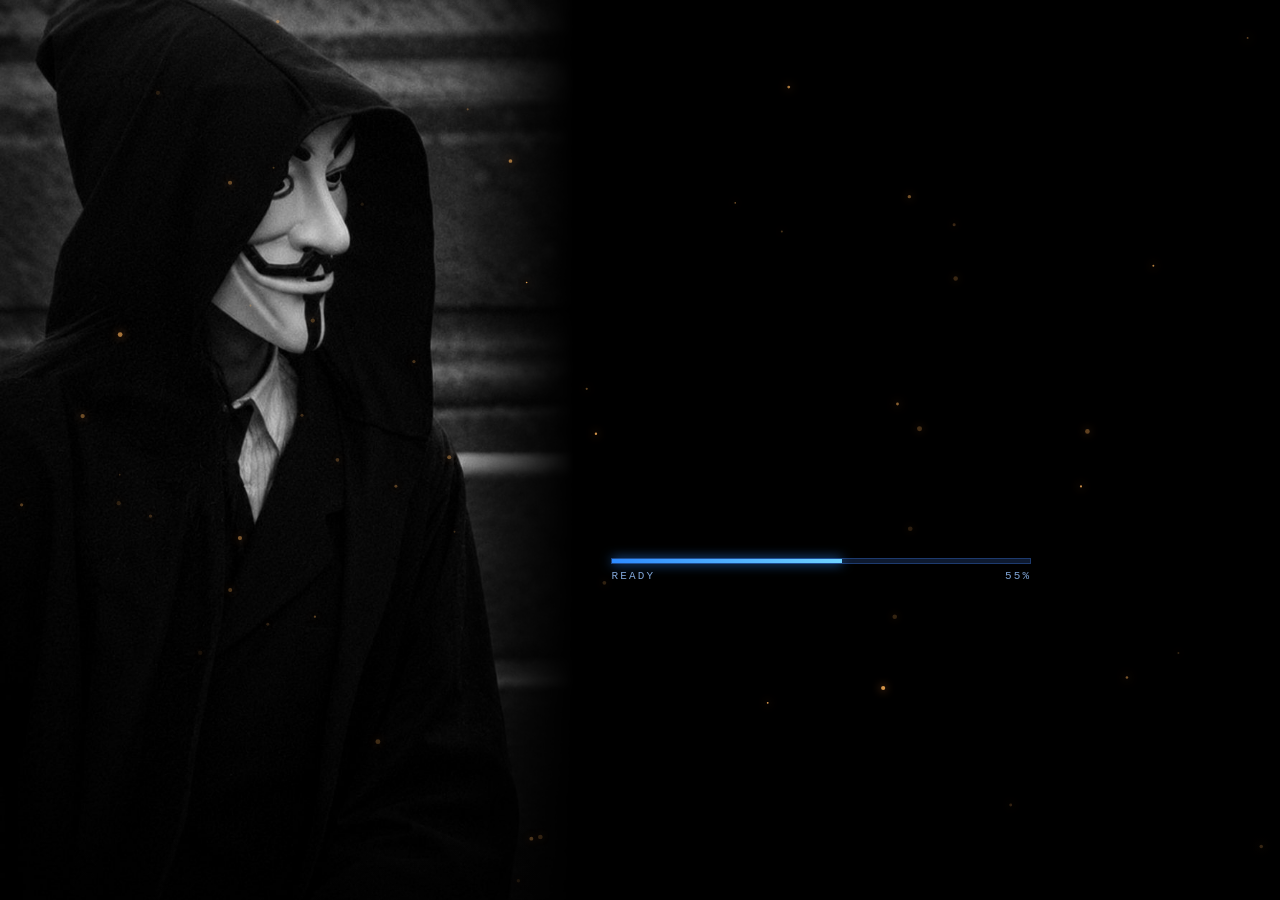
==== index.html @ 28c0baef "S" ====
<!DOCTYPE html>
<html lang="en"><head><meta charset="utf-8"><meta name="viewport" content="width=device-width,initial-scale=1,viewport-fit=cover,interactive-widget=resizes-content"><meta name="theme-color" content="#070b14"><title>GHOST CTS-4: Code to Survive</title><meta name="description" content="GHOST CTS-4: Code to Survive - a top-down browser shooter that teaches Python.">
<link rel="manifest" href="manifest.json"><link rel="icon" href="assets/icon.svg"><link rel="stylesheet" href="css/style.css"></head>
<body>
<div id="hud">
 <span>HP <span class="bar"><i id="hp"></i></span></span>
 <span>AMMO <b id="ammo"></b></span><span>BOMBS <b id="bombs"></b></span>
 <span>LVL <b id="lvl"></b></span><span>WAVE <b id="wave"></b></span>
 <span>ENEMIES <b id="left"></b></span><span>SCORE <b id="score"></b></span><span>KILLS <b id="kills"></b></span>
 <span>WEAPON <b>PISTOL</b></span><button id="pbtn" style="padding:3px 10px">PAUSE</button>
</div>
<div id="wrap">
 <canvas id="c" width="900" height="600"></canvas><div id="msg"></div>
  <div class="ov" id="menu"><div class="lockup sm" id="menuTitle"></div>
  <div class="t">Survive the facility. Out of ammo? Write real Python to rearm.</div>
  <input id="pname" maxlength="12" placeholder="ENTER CODENAME" autocomplete="off" spellcheck="false">
  <div class="mgrid"><button id="play">PLAY</button><button id="practb">PRACTICE MODE</button><button id="aiqb">AI CHALLENGE</button><button id="sndb">SETTINGS: SOUND ON</button><button id="musb">MUSIC: ON</button><button id="reset">RESET PROGRESS</button><button id="exitb">EXIT GAME</button><button id="howb">HOW TO PLAY</button></div>
  <div class="asst"><button id="asstb" class="asstbtn" aria-label="Ask me anything! AI Game Assistant"><svg id="solSvg" class="solsvg" viewBox="0 0 120 140" aria-hidden="true" focusable="false">
<defs><filter id="eg" x="-60%" y="-60%" width="220%" height="220%"><feGaussianBlur stdDeviation="1.6" result="b"/><feMerge><feMergeNode in="b"/><feMergeNode in="SourceGraphic"/></feMerge></filter><linearGradient id="bs" x1="0" y1="0" x2="0" y2="1"><stop offset="0" stop-color="#000" stop-opacity=".7"/><stop offset="1" stop-color="#000" stop-opacity="0"/></linearGradient></defs>
<g class="sol"><path d="M16 140c0-30 14-46 44-46s44 16 44 46z" fill="#0c0c10"/><path d="M60 98l-16 8 6 34h20l6-34z" fill="#101016"/><path d="M48 98l12 24 12-24z" fill="#ece6d6"/><path d="M57 102h6l3 26-6 7-6-7z" fill="#9a1020"/>
<path d="M44 98l-8 10 10 32M76 98l8 10-10 32" fill="none" stroke="#2b2b35" stroke-width="2"/><rect x="74" y="116" width="9" height="5" fill="#ece6d6" transform="rotate(-8 78 118)"/>
<path d="M26 110c-8 8-10 18-8 30" fill="none" stroke="#0c0c10" stroke-width="11" stroke-linecap="round"/><circle cx="19" cy="135" r="6" fill="#ece6d6"/>
<rect x="52" y="84" width="16" height="16" rx="4" fill="#0c0c10"/><ellipse cx="60" cy="62" rx="22" ry="26" fill="#ece6d6" stroke="#0c0c10" stroke-width="1.5"/><rect x="38" y="38" width="44" height="18" fill="url(#bs)"/>
<circle cx="46" cy="72" r="4" fill="#b8323c" opacity=".55"/><circle cx="74" cy="72" r="4" fill="#b8323c" opacity=".55"/>
<path d="M43 55l13 4M77 55l-13 4" fill="none" stroke="#0c0c10" stroke-width="2.6" stroke-linecap="round"/>
<g class="eyes"><path d="M44 61l12 4-4 6z" fill="#ff2a2a" filter="url(#eg)"/><path d="M76 61l-12 4 4 6z" fill="#ff2a2a" filter="url(#eg)"/></g>
<path d="M42 77q9-5 18 0q9-5 18 0" fill="none" stroke="#0c0c10" stroke-width="2.4" stroke-linecap="round"/><path d="M44 81q16 13 32 0" fill="none" stroke="#0c0c10" stroke-width="2.4" stroke-linecap="round"/><path d="M58 88h4l-2 8z" fill="#0c0c10"/>
<ellipse cx="60" cy="38" rx="38" ry="9" fill="#08080b" stroke="#2a2a32" stroke-width="1.5"/><path d="M41 38c0-20 7-32 19-32s19 12 19 32z" fill="#0f0f14"/><path d="M41.5 31h37v6h-37z" fill="#9a1020"/>
<g class="hand"><path d="M90 108c10-6 14-18 14-34" fill="none" stroke="#0c0c10" stroke-width="11" stroke-linecap="round"/><circle cx="104" cy="66" r="8.5" fill="#ece6d6"/><ellipse cx="98" cy="58" rx="2.6" ry="5" fill="#ece6d6"/><ellipse cx="104" cy="56" rx="2.6" ry="5.5" fill="#ece6d6"/><ellipse cx="110" cy="58" rx="2.6" ry="5" fill="#ece6d6"/><ellipse cx="113" cy="64" rx="2.4" ry="4.5" fill="#ece6d6"/></g></g></svg></button>
   <div class="asstt"><b>Ask me anything!</b><span>AI Game Assistant</span></div>
   <div class="assistant-contact-links"><a href="https://x.com/GHOST_CTS_3" target="_blank" rel="noopener noreferrer" aria-label="Visit us on X"><svg viewBox="0 0 24 24" aria-hidden="true"><path fill="currentColor" d="M18.9 2H22l-7.2 8.2L23 22h-6.6l-5.2-6.8L5.2 22H2l7.7-8.8L1.4 2h6.8l4.7 6.2L18.9 2zm-1.2 18h1.8L7.4 3.9H5.5L17.7 20z"/></svg></a>
    <a id="mailLink" href="https://mail.google.com/mail/?view=cm&amp;fs=1&amp;to=iamhailstones@gmail.com&amp;su=GHOST%20CTS-4" target="_blank" rel="noopener noreferrer" aria-label="Email us on Gmail"><svg viewBox="0 0 24 24" aria-hidden="true"><path fill="none" stroke="currentColor" stroke-width="1.8" stroke-linejoin="round" d="M3 5h18v14H3z"/><path fill="none" stroke="currentColor" stroke-width="1.8" stroke-linejoin="round" d="M3 6l9 7 9-7"/></svg></a></div></div>
  <div id="mailfb" hidden><span>Gmail did not open? Write to <b>iamhailstones@gmail.com</b></span><button id="mailCopy">COPY EMAIL</button><a id="mailApp" href="mailto:iamhailstones@gmail.com">EMAIL APP</a><button id="mailX" aria-label="Close">x</button></div>

  <button id="gunb">GUN MARKET</button>
  <div class="aud" id="audMenu"></div>
  <div class="t" id="saveinfo"></div></div>
 <div class="ov" id="market"><h2>GUN MARKET</h2><div class="t" id="gmCred"></div><div class="gmList" id="gmList"></div><div class="t" id="gmMsg" style="color:#ffd54f"></div><button id="gmClose">BACK</button></div>
 <div class="ov" id="pause"><h2>PAUSED</h2><button id="resume">RESUME</button><button id="tomenu">MAIN MENU</button><button id="pexit">EXIT GAME</button><div class="aud" id="audPause"></div></div>
 <div class="ov" id="end"><h2 id="et"></h2><div class="t" id="es"></div><button id="eb"></button></div>
 <div class="ov" id="chatp"><div class="chead"><span class="chsol" id="chSol"></span><b>AI Game Assistant</b><button id="chClose" aria-label="Close chat">CLOSE</button></div>
  <div id="chLog" role="log" aria-live="polite"></div><div id="chSug"></div>
  <div class="crow"><button id="chMic" aria-label="Speak your question">MIC</button><input id="chIn" maxlength="300" placeholder="Ask me anything about the game..." autocomplete="off" enterkeyhint="send" aria-label="Your question"><button id="chSend">SEND</button></div>
  <div class="crow cset"><button id="chVoice">VOICE: ON</button><button id="chStop">STOP SPEAKING</button><select id="chVsel" aria-label="Voice"></select><button id="chPrev">PREVIEW</button><button id="chRetry" style="display:none">RETRY</button></div><div id="chNote"></div></div>
 <div class="ov" id="aiq"><div class="chead"><b>AI CHALLENGE</b><button id="aiqClose" aria-label="Close AI Challenge">CLOSE</button></div>
  <div class="t" id="aiqMeta"></div><div id="aiqQ" role="status" aria-live="polite"></div><div class="t" id="aiqHint" style="display:none"></div>
  <div class="crow"><input id="aiqIn" maxlength="300" placeholder="Type your answer..." autocomplete="off" autocapitalize="none" spellcheck="false" enterkeyhint="send" aria-label="Your answer"><button id="aiqSend">CHECK</button></div>
  <div class="crow"><button id="aiqHintB">HINT</button><button id="aiqGive">SHOW ANSWER</button><button id="aiqNext">NEXT QUESTION</button></div>
  <div class="t" id="aiqFb" role="status" aria-live="polite"></div><div class="t" id="aiqStat"></div></div>
 <div class="ov" id="tut"><div class="tinner"><span class="tsol" id="tutSol"></span><h2 id="tutT">Welcome! Here's how to play</h2><div class="t" id="tutStep"></div><div class="t" id="tutBody"></div>
  <div class="row"><button id="tutBack">BACK</button><button id="tutNext">NEXT</button><button id="tutSkip">SKIP TUTORIAL</button></div></div></div>
 <div class="ov" id="cfm"><h2 id="cfmT"></h2><div class="t" id="cfmM"></div><div class="row"><button id="cfmYes"></button><button id="cfmNo">CANCEL</button></div></div>
 <div class="ov" id="exit"><h2>GAME EXITED</h2><div class="t">Your progress is saved. You can close this tab, or return to the main menu.</div><button id="exitBack">RETURN TO MAIN MENU</button></div>
 <div id="tip" role="status"><span id="tipT"></span><button id="tipX" aria-label="Dismiss tip">x</button></div>
 <div id="rl"><b>MAGAZINE EMPTY</b><pre>gun = ("Tuple", 0, "Standard Ammo")</pre><div class="t" id="rlTxt"></div><div class="row"><button id="rlR">RELOAD [R]</button><button id="rlP">PYTHON REARM [P]</button></div></div>
 <div class="ov" id="pyr"><h2 id="pyT"></h2><div class="t" id="pyRule"></div><pre id="pyState"></pre><div class="t" id="pyErr"></div>
  <textarea id="pyIn" spellcheck="false" placeholder="type Python here, one statement per line (example: ammo = list(ammo))" style="height:64px"></textarea>
  <div class="row"><button id="pyRun">RUN</button><span id="pyGuided"></span></div><div class="t" id="pyWhy" style="display:none"></div>
  <div class="row"><button id="pyHint">HINT</button><button id="pyWhyBtn">LEARN WHY</button><button id="pyGo">RESUME</button><button id="pyMenu">MAIN MENU</button></div></div>
 <div class="ov" id="chal"><h2 id="ct"></h2><div id="cinfo"><div class="t" id="cm"></div><div class="t" id="cl"></div><pre id="cc"></pre><div class="t" id="cb"></div><div class="t" id="cguide"></div></div>
  <textarea id="cin" spellcheck="false" autocapitalize="off" autocomplete="off" autocorrect="off" wrap="off" aria-label="Python code editor"></textarea><div class="t" id="cfb" style="color:#ffd54f"></div>
  <div><button id="csub">RUN CHECK</button> <button id="chint">HINT</button> <button id="cclose">BACK</button> <button id="cnext">NEXT QUEST</button> <button id="cmenu">MAIN MENU</button></div></div>
</div>
<div id="foot">WASD / arrows move | Mouse aim/shoot | R reload | B bomb | Q strike | C Python challenge | ESC pause</div>
<div id="boot" role="status" aria-live="polite">
 <div class="artbox"><img id="bootArt" src="assets/ghost-key-art.jpg" alt="" decoding="async"><i class="seye e1"></i><i class="seye e2"></i></div>
 <canvas id="bootFx"></canvas><div class="vig"></div>
 <div class="bootui"><div class="lockup" id="bootTitle"></div>
  <div id="bootLoad"><div class="trk"><i id="bootBar"></i></div><div class="lbl"><span id="bootStep">STARTING</span><span id="bootPct">0%</span></div></div>
  <button id="bootGo">DEPLOY</button>
  <div id="bootErr"><div id="bootErrMsg"></div><button id="bootRetry">RETRY</button></div></div></div>
<div id="orient"><b>GHOST CTS-4</b><div class="phone"></div><div id="orientMsg" role="alert">Turn your phone sideways. GHOST CTS-4 is played in landscape.</div><div id="orientHint">Nothing happens? Switch on Auto-rotate in your phone's quick settings.</div><button id="orientGo">PLAY IN LANDSCAPE</button></div>
<noscript>GHOST needs JavaScript enabled.</noscript>
<script src="js/utils.js"></script>
<script src="js/levels.js"></script>
<script src="js/config.js"></script>
<script src="js/storage.js"></script>
<script src="js/challenges.js"></script>
<script src="js/audio.js"></script>
<script src="js/voice.js"></script>
<script src="js/game.js"></script>
<script src="js/weapons.js"></script>
<script src="js/bombs.js"></script>
<script src="js/enemies.js"></script>
<script src="js/player.js"></script>
<script src="js/ui.js"></script>
<script src="js/market.js"></script>
<script src="js/pyrules.js"></script>
<script src="js/practice.js"></script>
<script src="js/assistant.js"></script>
<script src="js/render.js"></script>
<script src="js/touch.js"></script>
<script src="js/boot.js"></script>
<script src="js/orient.js"></script>
<script src="js/editor.js"></script>
<script src="js/nozoom.js"></script>
<script src="js/aichallenge.js"></script>
<script src="js/main.js"></script>
</body></html>
---- css/style.css ----
/* GHOST - styles */
:root{--blue:#2e8bff;--red:#ff3b4a;--green:#39ff7a}
*{box-sizing:border-box}
body{margin:0;background:#070b14;color:#cfe3ff;font-family:"Courier New",monospace;display:flex;flex-direction:column;align-items:center;justify-content:center;min-height:100vh}
#wrap{position:relative;width:min(96vw,900px)}
canvas{width:100%;display:block;background:#0a1020;border:2px solid #17305a;border-radius:6px;cursor:crosshair}
#hud{display:flex;flex-wrap:wrap;gap:4px 16px;font-size:13px;padding:6px 2px;color:#8fb6ff;align-items:center}#hud b{color:#fff}
.bar{display:inline-block;width:100px;height:10px;background:#1a2333;vertical-align:middle}.bar i{display:block;height:100%;background:var(--green);width:100%}
.ov{position:absolute;inset:0;display:none;flex-direction:column;align-items:center;justify-content:center;gap:10px;background:rgba(5,8,16,.93);text-align:center;padding:14px;overflow:auto}
.ov.on{display:flex}
h1{font-size:clamp(40px,10vw,76px);letter-spacing:12px;margin:0;color:#fff;text-shadow:0 0 18px var(--blue)}
h2{margin:0;color:#fff;letter-spacing:3px}
button{font:inherit;background:#0f2447;color:#cfe3ff;border:1px solid var(--blue);padding:9px 20px;cursor:pointer;letter-spacing:2px}
button:hover,button:focus-visible{background:var(--blue);color:#000;outline:none}
button:disabled{opacity:.4;cursor:default}
textarea{width:min(580px,92%);height:120px;background:#02060c;color:var(--green);border:1px solid var(--green);font:inherit;padding:8px}
pre{margin:0;color:#7dffb0;background:#02060c;padding:8px;text-align:left;max-width:580px;overflow:auto}
.t{color:#9fc1ff;max-width:580px;font-size:14px;line-height:1.5}
#msg{position:absolute;top:10px;left:0;right:0;text-align:center;color:#ffd54f;font-weight:bold;pointer-events:none;text-shadow:0 0 6px #000}
#foot{font-size:12px;color:#5f7fb3;padding-top:4px}
#wrap::after{content:"";position:absolute;inset:0;pointer-events:none;border-radius:6px;background:repeating-linear-gradient(0deg,rgba(255,255,255,.035) 0 1px,transparent 1px 3px)}
canvas{box-shadow:0 0 34px rgba(46,139,255,.4),inset 0 0 40px rgba(0,0,0,.6)}
h1{animation:glow 2.4s ease-in-out infinite alternate}
@keyframes glow{to{text-shadow:0 0 30px #ff3b4a,0 0 10px #39ff7a;transform:scale(1.04) rotate(-1deg)}}
@keyframes glitch{0%,90%,100%{transform:none}93%{transform:translate(-5px,2px) skew(-6deg)}96%{transform:translate(5px,-2px) skew(6deg)}}
#ld{width:min(360px,70%);height:8px;background:#102040;border:1px solid var(--blue)}
#ld i{display:block;height:100%;width:0;background:var(--green);animation:ld 2s forwards}
@keyframes ld{to{width:100%}}
.blink{animation:bl 1s infinite;color:#cfe3ff;letter-spacing:3px;font-size:14px}
@keyframes bl{50%{opacity:.2}}
#pname{font:inherit;font-size:16px;text-align:center;letter-spacing:3px;text-transform:uppercase;background:#02060c;color:#fff;border:1px solid var(--green);padding:9px 14px;width:min(260px,80%)}
#pname:focus{outline:none;box-shadow:0 0 12px var(--green)}

.ov{z-index:5}#msg{z-index:3}
#touch{position:absolute;inset:0;pointer-events:none;z-index:2;touch-action:none}
#touch .js{position:absolute;bottom:14px;width:120px;height:120px;border-radius:50%;background:rgba(46,139,255,.12);border:2px solid rgba(46,139,255,.5);pointer-events:auto;touch-action:none}
#jl{left:14px}#jr{right:14px}
#touch .js i{position:absolute;left:36px;top:36px;width:48px;height:48px;border-radius:50%;background:rgba(111,211,255,.5)}
#touch button{position:absolute;pointer-events:auto;touch-action:none;width:58px;height:58px;border-radius:50%;padding:0;font-size:12px}
#tr{right:150px;bottom:20px}#tb{right:150px;bottom:86px}#tq{right:20px;bottom:150px}#tc{left:20px;bottom:150px}
@media(max-width:700px){#hud{font-size:11px;gap:2px 10px}#foot{display:none}}

/* ---------- cinematic boot screen + title lockup ---------- */
#boot{position:fixed;inset:0;z-index:100;background:#000000;overflow:hidden;transition:opacity .9s ease}
#boot.out{opacity:0;pointer-events:none}
#boot .artbox{position:absolute;left:0;top:0;opacity:0;transition:opacity 1.8s ease}
#boot.s-art .artbox{opacity:1}
#boot .artbox img{width:100%;height:100%;display:block;position:relative;z-index:0;-webkit-mask-image:linear-gradient(90deg,#000 80%,transparent 100%);mask-image:linear-gradient(90deg,#000 80%,transparent 100%)}
#bootFx{position:absolute;inset:0;width:100%;height:100%;pointer-events:none;opacity:0;transition:opacity 2s;background:none;border:0;border-radius:0;box-shadow:none}   /* the general canvas style (dark panel + border) must not apply to the smoke layer */#boot.s-art #bootFx{opacity:1}
.vig{position:absolute;inset:0;pointer-events:none;background:radial-gradient(ellipse at 35% 45%,transparent 55%,rgba(0,0,0,.7) 100%)}
/* the two glowing RED eyes of the masked figure (positions are percentages of the art, which always keeps the same 800x1254 shape) */
.seye{position:absolute;width:3.4%;height:1.25%;border-radius:50%;opacity:0;mix-blend-mode:screen;z-index:2;transform:translate(-50%,-50%) rotate(var(--rot,0deg));
 background:radial-gradient(ellipse,#fff 0,#ff6a6a 30%,rgba(255,0,0,0) 75%);box-shadow:0 0 1.2vh .4vh rgba(255,30,30,.85);transition:opacity 1.6s}
.e1{left:49.4%;top:20.7%;--rot:-28deg}.e2{left:58.1%;top:19.8%;width:2.8%;height:1.1%;--rot:-12deg}
#boot.s-eyes .seye{opacity:1;animation:blink 5.7s infinite 1.6s}
@keyframes blink{0%,83%,87%,93%,100%{transform:translate(-50%,-50%) rotate(var(--rot,0deg)) scaleY(1);filter:brightness(1)}
 84.5%,94.5%{transform:translate(-50%,-50%) rotate(var(--rot,0deg)) scaleY(.06);filter:brightness(.15)}}
.bootui{position:absolute;left:max(46vh,28%);right:4%;top:0;bottom:0;display:flex;flex-direction:column;justify-content:center;align-items:center;gap:26px;text-align:center}
.lockup{display:flex;flex-direction:column;align-items:center;gap:12px}
.logo{font:italic 900 clamp(64px,13vw,150px)/1 Impact,"Arial Black","Haettenschweiler",sans-serif;letter-spacing:.02em;display:flex;align-items:center;
 background:linear-gradient(180deg,#ff3030 8%,#d10000 48%,#a80000 100%);-webkit-background-clip:text;background-clip:text;color:transparent;-webkit-text-stroke:1px rgba(0,0,0,.9);
 filter:drop-shadow(0 0 14px rgba(190,0,0,.6))}
.gmask{height:.84em;width:auto;margin:0 .03em;overflow:visible;filter:drop-shadow(0 0 6px rgba(210,0,0,.75))}
.gmask .oring{fill:#000;stroke:#d10000;stroke-width:7}
.gmask .eye{fill:#ff2a2a;filter:drop-shadow(0 0 3px #ff0000);transform-box:fill-box;transform-origin:center;animation:eyeblink 9.7s infinite 1.6s}
/* irregular, natural blinking: single blinks at different moments and one double blink per cycle; always ends open */
@keyframes eyeblink{0%,18%,20.4%,52%,54.4%,83%,85.4%,87%,89.4%,100%{transform:scaleY(1);opacity:1}19.2%,53.2%,84.2%,88.2%{transform:scaleY(.08);opacity:.3}}
.sub{display:flex;align-items:center;justify-content:center;gap:14px;font:600 clamp(14px,2.6vw,26px)/1 Rajdhani,"Segoe UI","Helvetica Neue",Arial,sans-serif;letter-spacing:.42em;color:#e8f1ff;margin-right:-.42em}
.cts{font-size:.62em;letter-spacing:.2em;padding:4px 8px;border:1px solid #2e8bff;color:#6fd3ff;background:rgba(46,139,255,.12)}
.tag{font:12px "Courier New",monospace;letter-spacing:.35em;color:#39ff7a}
.lockup.sm .logo{font-size:clamp(48px,11vw,84px)}.lockup.sm .sub{font-size:clamp(11px,2vw,16px)}
#bootTitle .logo,#bootTitle .sub,#bootTitle .tag{opacity:0}
#boot.s-ghost #bootTitle .logo{animation:revealGhost 1.7s forwards,glitch 7s 2.4s infinite}
#boot.s-cts #bootTitle .sub{animation:revealSub 1.6s forwards}#boot.s-cts #bootTitle .tag{animation:fadeIn 2s .8s forwards}
@keyframes revealGhost{0%{opacity:0;transform:translateX(-14px) skewX(-18deg);filter:blur(12px)}
 18%{opacity:.8;transform:translateX(10px);filter:blur(2px)}28%{opacity:.15}
 45%{opacity:1;transform:translateX(-5px);filter:none}60%{transform:translateX(3px)}
 100%{opacity:1;transform:none;filter:blur(0) drop-shadow(0 0 14px rgba(190,0,0,.6))}}
@keyframes glitch{0%,95%,100%{transform:none}96%{transform:translate(-4px,1px) skewX(-6deg)}98%{transform:translate(3px,-1px) skewX(5deg)}}
@keyframes revealSub{from{opacity:0;letter-spacing:.95em}to{opacity:1;letter-spacing:.42em}}
@keyframes fadeIn{to{opacity:1}}
#bootLoad{width:min(420px,80%)}
.trk{height:6px;background:#0e1a30;border:1px solid #1d3a6e}.trk i{display:block;height:100%;width:0;background:linear-gradient(90deg,#2e8bff,#6fd3ff);box-shadow:0 0 12px #2e8bff}
.lbl{display:flex;justify-content:space-between;font:11px "Courier New",monospace;letter-spacing:.2em;color:#7fa4d6;margin-top:6px}
#bootGo{display:none;font:900 18px Impact,"Arial Black",sans-serif;letter-spacing:.3em;padding:14px 46px;background:rgba(46,139,255,.08);border:2px solid #2e8bff;color:#fff;box-shadow:0 0 18px rgba(46,139,255,.5) inset,0 0 18px rgba(46,139,255,.4)}
#bootGo.on{display:block;animation:pulse 1.6s infinite}
@keyframes pulse{50%{box-shadow:0 0 28px rgba(46,139,255,.8) inset,0 0 30px rgba(46,139,255,.7)}}
#bootErr{display:none;color:#ff6b7a;font-size:14px}#bootErr.on{display:flex;flex-direction:column;gap:10px;align-items:center}
@media(max-aspect-ratio:1/1){
.vig{background:linear-gradient(0deg,#000 10%,transparent 48%),radial-gradient(ellipse at 50% 35%,transparent 55%,rgba(0,0,0,.6) 100%)}
 .bootui{left:0;right:0;top:auto;height:52vh;padding:0 5vw 5vh;justify-content:flex-end;gap:20px}}
@media(prefers-reduced-motion:reduce){#boot .artbox{transition:none}#bootTitle .logo,#bootTitle .sub,#bootTitle .tag{opacity:1;animation:none!important}
 .seye{opacity:1!important;animation:none!important}.gmask .eye{animation:none}#bootGo.on{animation:none}}

/* ---------- tactical (CoD-style) in-game look ---------- */
canvas#c{cursor:none;border-color:#2b3326;box-shadow:0 0 40px rgba(0,0,0,.7);filter:contrast(1.1) saturate(.8)}
#wrap::after{display:none}
#hud>span{display:none}#hud{justify-content:flex-end;padding:2px}
#msg{color:#e8ece0;font-family:Impact,"Arial Black",sans-serif;letter-spacing:.2em;font-size:18px;top:112px}

/* ---------- gun market + empty-magazine pop-up (new, uses the existing palette and fonts) ---------- */
#gunb{position:absolute;top:12px;right:12px;z-index:1;padding:6px 12px;font-size:12px}
.gmList{display:flex;flex-wrap:wrap;gap:10px;justify-content:center;max-width:860px}
.gmc{width:190px;background:#0a1224;border:1px solid #17305a;padding:8px;text-align:left;font-size:12px;color:#9fc1ff}
.gmc.sel{border-color:#39ff7a;box-shadow:0 0 10px rgba(57,255,122,.35)}
.gmc b{color:#fff;letter-spacing:3px;font-size:14px}.gmc canvas{display:block;margin:4px auto;background:#02060c;width:100%;height:auto}
.gmc .st{display:flex;justify-content:space-between;line-height:1.5}.gmc .row{display:flex;margin-top:6px}.gmc button{flex:1;padding:5px 4px;font-size:11px;letter-spacing:1px}
.gmc .note{margin-top:6px;color:#39ff7a;font-size:11px;letter-spacing:1px}
#rl{position:absolute;left:50%;bottom:96px;transform:translateX(-50%);display:none;z-index:4;background:rgba(5,8,16,.93);border:1px solid #2e8bff;padding:10px 14px;text-align:center;box-shadow:0 0 18px rgba(46,139,255,.35);animation:rlIn .25s}
#rl.on{display:block}#rl b{font:900 16px Impact,"Arial Black",sans-serif;letter-spacing:3px;color:#ff6b7a}
#rl pre{margin:6px auto;color:#7dffb0;background:#02060c;padding:6px 10px;font-size:12px;text-align:center}
#rl .row{display:flex;gap:8px;justify-content:center;margin-top:6px}#rl button{padding:6px 12px;font-size:12px}
@keyframes rlIn{from{opacity:0;transform:translate(-50%,12px)}}
#tw{right:86px;bottom:150px}#tg{left:86px;bottom:150px}
.gmc .py{color:#39ff7a;font-family:"Courier New",monospace;font-size:11px;margin-left:4px}
.gmc .rule{margin:6px 0 0;color:#9fc1ff;font-size:11px;line-height:1.4;min-height:60px}
#cl{color:#9fc1ff;border-left:2px solid #39ff7a;padding-left:10px}
#cfb{white-space:pre-wrap}

/* ---------- Python rule console + extra navigation buttons (same palette and fonts) ---------- */
#pyr .row,#chal .row{display:flex;flex-wrap:wrap;gap:6px;justify-content:center;align-items:center}
#pyr pre{text-align:left;font-size:13px;white-space:pre-wrap;max-width:580px}#pyr textarea{height:64px}
#pyWhy{border-left:2px solid #39ff7a;padding-left:10px;max-width:580px}#pyr button{padding:7px 12px;font-size:12px}

/* ---------- phone landscape fit (desktop is not affected: needs a touch screen) ---------- */

/* ---------- phones and tablets (touch screens only; laptops/desktops keep the original layout) ---------- */
@media (pointer:coarse){
 html,body{height:100%;overflow:hidden;overscroll-behavior:none}
 body{height:100vh;height:100dvh;min-height:0}
 canvas#c{border:0;border-radius:0;box-shadow:none;touch-action:none}
 button{min-height:40px}
 /* every screen/panel uses the whole display; a strip at the top is kept free for the PAUSE button, content scrolls inside the panel */
 .ov{position:fixed;inset:0;justify-content:flex-start;padding:calc(44px + env(safe-area-inset-top)) calc(12px + env(safe-area-inset-right)) calc(10px + env(safe-area-inset-bottom)) calc(12px + env(safe-area-inset-left))}
 .ov>:first-child{margin-top:auto}.ov>:last-child{margin-bottom:auto}
 #gunb{position:static}
 #hud{position:fixed;top:calc(4px + env(safe-area-inset-top));right:calc(6px + env(safe-area-inset-right));z-index:7;padding:0}#hud button{padding:6px 14px;font-size:12px}
 /* touch controls are docked to the screen edges (outside the game picture when the screen is wider) and only exist while playing */
 :root{--js:96px}
 #touch{position:fixed;inset:0;z-index:3;display:none}body.playing #touch{display:block}
 #touch .js{width:var(--js);height:var(--js);bottom:calc(8px + env(safe-area-inset-bottom));opacity:.85}#touch .js i{left:27%;top:27%;width:46%;height:46%}
 #jl{left:calc(8px + env(safe-area-inset-left))}#jr{right:calc(8px + env(safe-area-inset-right))}
 #touch button{width:48px;height:48px;font-size:11px;padding:0;opacity:.85;bottom:calc(var(--js) + 18px + env(safe-area-inset-bottom))}
 #tc{left:calc(8px + env(safe-area-inset-left))}#tg{left:calc(64px + env(safe-area-inset-left))}
 #tq{right:calc(8px + env(safe-area-inset-right))}#tw{right:calc(64px + env(safe-area-inset-right))}
 #touch #tb{right:calc(8px + env(safe-area-inset-right));bottom:calc(var(--js) + 74px + env(safe-area-inset-bottom))}#touch #tr{right:calc(64px + env(safe-area-inset-right));bottom:calc(var(--js) + 74px + env(safe-area-inset-bottom))}
}
@media (pointer:coarse) and (orientation:landscape){
 #foot{display:none}
 #wrap{width:min(100vw,calc(100vh*1.5));width:min(100vw,calc(100dvh*1.5))}
 :root{--band:max(0px,calc((100vw - min(100vw,100dvh*1.5))/2));--js:clamp(72px,calc(var(--band) - 6px),100px)}
 .ov{gap:6px}.ov button{padding:6px 14px;font-size:13px}.lockup.sm .logo{font-size:40px}.lockup.sm .tag{display:none}.gmc{width:170px}.gmc canvas{max-height:36px}#pyIn{height:44px!important}
}
/* ---------- lesson code editor: readable, never congested, scrolls to the caret ---------- */
#cinfo{display:flex;flex-direction:column;align-items:center;gap:10px;max-width:100%}
#cin{font:15px/1.6 "Courier New",monospace;white-space:pre;overflow:auto;tab-size:4;caret-color:#39ff7a;color:#b6ffd0;letter-spacing:.2px;height:clamp(120px,24vh,260px);width:min(640px,94%)}
#chal .t{font-size:14px;line-height:1.5}#cc{font-size:14px}
@media (pointer:coarse){#chal{overflow:hidden;gap:6px}#cinfo{flex:0 1 auto;max-height:40%;overflow:auto}#cin{font-size:16px;flex:1 1 90px;min-height:80px;height:auto;width:min(900px,100%)}#cfb{max-height:22%;overflow:auto;flex:0 1 auto}#chal>div:last-child{flex:none}
 body.kb #chal,body.kb #pyr{top:var(--vvt,0px);bottom:auto;height:var(--vvh,100%)}body.kb #cinfo{max-height:26%}
 body.kb #chal{overflow:auto;padding-top:8px;gap:4px}body.kb #chal h2{font-size:15px}body.kb #chal button{min-height:34px;padding:4px 10px}}
textarea:focus{outline:2px solid #39ff7a;outline-offset:0}
/* ---------- rotate prompt: shown only when landscape cannot be locked ---------- */
#orient{position:fixed;inset:0;z-index:300;display:none;flex-direction:column;align-items:center;justify-content:center;gap:14px;background:#02040a;color:#cfe3ff;text-align:center;padding:20px;font-family:"Courier New",monospace}
#orient.on{display:flex}#orient b{font:900 34px Impact,"Arial Black",sans-serif;letter-spacing:6px;color:#fff;text-shadow:0 0 18px #2e8bff}
#orient .phone{width:44px;height:72px;border:3px solid #2e8bff;border-radius:8px;animation:turn 2.4s ease-in-out infinite}
@keyframes turn{0%,20%{transform:rotate(0)}60%,100%{transform:rotate(-90deg)}}

/* ---------- exit / confirm / tips / audio settings / button feedback ---------- */
button{touch-action:manipulation;-webkit-tap-highlight-color:transparent}
button:active{transform:translateY(1px) scale(.98);filter:brightness(1.25)}button:focus-visible{outline:2px solid #fff;outline-offset:2px}
#cfm .row{display:flex;flex-wrap:wrap;gap:8px;justify-content:center}
.aud{display:flex;flex-wrap:wrap;gap:6px 14px;justify-content:center;align-items:center;font-size:12px;color:#9fc1ff;letter-spacing:1px}
.aud input[type=range]{width:96px;accent-color:#2e8bff;vertical-align:middle;min-height:0}.aud .vb{padding:6px 12px;font-size:12px;min-height:34px}
#tip{position:absolute;left:50%;top:150px;transform:translateX(-50%);max-width:min(520px,76%);display:none;z-index:4;background:rgba(5,8,16,.9);border:1px solid #2e8bff;color:#cfe3ff;font-size:13px;line-height:1.4;padding:8px 38px 8px 12px;text-align:center}
#tip.on{display:block}#tip button{position:absolute;right:2px;top:2px;min-height:28px;padding:0 8px;font-size:12px}
#cguide{color:#39ff7a;font-size:13px}

/* the main menu grew by two rows (audio settings, EXIT GAME): tighter spacing keeps it inside the panel, and it scrolls from the top if a screen is still too short */
#menu{justify-content:flex-start;gap:6px}#menu>:first-child{margin-top:auto}#menu>:last-child{margin-bottom:auto}#menu button{padding:7px 18px}
/* ---------- main menu: button grid, smiling soldier assistant + contact links, chat panel, tutorial ---------- */
.mgrid{display:grid;grid-template-columns:repeat(2,minmax(0,1fr));gap:6px;width:min(480px,100%)}.mgrid button{width:100%;padding:7px 8px;font-size:12px;letter-spacing:1px}
.asst{display:flex;align-items:center;justify-content:center;gap:12px;flex-wrap:wrap}
#menu .asstbtn,.asstbtn{background:none;border:0;padding:0;width:84px;height:98px;min-height:0;cursor:pointer;border-radius:12px}.asstbtn:hover,.asstbtn:focus-visible{background:none;filter:drop-shadow(0 0 8px #2e8bff);color:inherit}
.solsvg{width:100%;height:100%;display:block;overflow:visible;animation:solIn .7s ease-out both}
.sol{transform-box:view-box;transform-origin:60px 140px;animation:solBob 3.2s ease-in-out infinite}.hand{transform-box:view-box;transform-origin:90px 108px;animation:solWave 2.4s ease-in-out infinite}
.eyes{transform-box:view-box;transform-origin:60px 63px;animation:solBlink 5s infinite}
.solsvg.pop{animation:solPop .5s ease-out}.solsvg.think .sol{animation:solThink 1s ease-in-out infinite}
@keyframes solIn{from{opacity:0;transform:translateY(14px) scale(.85)}to{opacity:1;transform:none}}
@keyframes solBob{0%,100%{transform:translateY(0)}50%{transform:translateY(-2.5px)}}
@keyframes solWave{0%,55%,100%{transform:rotate(0)}65%{transform:rotate(-22deg)}75%{transform:rotate(14deg)}85%{transform:rotate(-18deg)}92%{transform:rotate(6deg)}}
@keyframes solBlink{0%,92%,100%{transform:scaleY(1)}95%{transform:scaleY(.1)}}
@keyframes solPop{0%{transform:scale(1)}40%{transform:scale(1.12) rotate(-3deg)}100%{transform:scale(1)}}
@keyframes solThink{0%,100%{transform:rotate(-2deg)}50%{transform:rotate(3deg) translateY(-1px)}}
.asstt{display:flex;flex-direction:column;text-align:left}.asstt b{color:#fff;font-size:16px;letter-spacing:1px}.asstt span{font-size:11px;color:#9fc1ff;letter-spacing:2px}
.assistant-contact-links{display:flex;gap:10px}.assistant-contact-links a{display:inline-flex;align-items:center;justify-content:center;width:44px;height:44px;border:1px solid #2e8bff;color:#cfe3ff;background:#0f2447;border-radius:8px;transition:background .12s}
.assistant-contact-links a:hover,.assistant-contact-links a:focus-visible{background:#2e8bff;color:#000;outline:2px solid #fff;outline-offset:2px}.assistant-contact-links svg{width:22px;height:22px}
@media(prefers-reduced-motion:reduce){.solsvg,.sol,.hand,.eyes{animation:none!important}}
#chatp{justify-content:flex-start;gap:6px}#chatp>*{width:min(640px,100%);box-sizing:border-box}
.chead{display:flex;align-items:center;gap:10px}.chead b{flex:1;text-align:left;letter-spacing:2px;color:#fff}.chsol{width:40px;height:46px;display:inline-block}.chsol svg{width:100%;height:100%}
#chLog{flex:1 1 auto;min-height:90px;overflow:auto;border:1px solid #17305a;background:#02060c;padding:8px;text-align:left;font-size:14px;line-height:1.5}
.cm{margin:4px 0;padding:6px 10px;border-radius:8px;max-width:92%;white-space:pre-wrap;overflow-wrap:anywhere}.cm.user{background:#0f2447;margin-left:auto;color:#fff}.cm.bot{background:#0a1730;color:#cfe3ff;border-left:3px solid #39ff7a}
#chSug{display:flex;flex-wrap:wrap;gap:6px;justify-content:center}#chSug button{font-size:12px;padding:4px 10px;min-height:32px}
.crow{display:flex;gap:6px;align-items:center}.crow input{flex:1;min-width:0;font:inherit;font-size:16px;background:#02060c;color:#fff;border:1px solid #39ff7a;padding:8px}
.crow button{flex:none}#chMic.rec{background:#c0392b;color:#fff;animation:recp 1s infinite}@keyframes recp{50%{opacity:.6}}
.cset{flex-wrap:wrap;justify-content:center}.cset select{max-width:230px;background:#02060c;color:#cfe3ff;border:1px solid #2e8bff;padding:6px;font:inherit;font-size:12px}
#chNote{min-height:18px;font-size:12px;color:#ffd54f;text-align:left}
#tut .tinner{width:min(560px,100%);display:flex;flex-direction:column;align-items:center;gap:10px}#tut #tutBody{font-size:15px;line-height:1.55}#tutStep{color:#39ff7a;letter-spacing:1px}.tsol{width:70px;height:82px;display:inline-block}.tsol svg{width:100%;height:100%}
#tut .row{display:flex;flex-wrap:wrap;gap:8px;justify-content:center}

#mailfb{display:flex;flex-wrap:wrap;gap:8px;align-items:center;justify-content:center;font-size:12px;color:#9fc1ff;border:1px solid #2e8bff;background:#0a1730;padding:6px 10px;max-width:min(560px,100%)}#mailfb[hidden]{display:none}
#mailfb b{color:#fff;overflow-wrap:anywhere}#mailfb button,#mailfb a{padding:5px 10px;font-size:11px;min-height:32px;display:inline-flex;align-items:center;border:1px solid #2e8bff;color:#cfe3ff;background:#0f2447;text-decoration:none;letter-spacing:1px;cursor:pointer}
#mailfb a:hover,#mailfb a:focus-visible,#mailfb button:hover{background:#2e8bff;color:#000}

/* ---------- touch controls v2: circles docked in two side columns, FIRE with a crosshair icon (desktop untouched) ---------- */
@media (pointer:coarse){
 :root{--js:clamp(64px,19vh,96px);--btn:clamp(42px,calc(var(--js)*.62),54px);--col:max(calc(var(--js) + 18px),calc(var(--btn)*2 + 26px));--colx:calc(var(--col) + max(env(safe-area-inset-left),env(safe-area-inset-right)))}
 #touch{position:fixed;inset:0;z-index:3;display:none;touch-action:none;-webkit-user-select:none;user-select:none;-webkit-touch-callout:none}body.playing #touch{display:block}#touch *{-webkit-tap-highlight-color:transparent}
 #touch .js{position:absolute;bottom:calc(10px + env(safe-area-inset-bottom));width:var(--js);height:var(--js);border-radius:50%;opacity:.92;pointer-events:auto;touch-action:none;background:rgba(46,139,255,.14);border:3px solid rgba(46,139,255,.6);transition:transform .08s,background .1s,box-shadow .1s}
 #touch .js i{position:absolute;left:27%;top:27%;width:46%;height:46%;border-radius:50%;background:rgba(111,211,255,.5);pointer-events:none}
 #jl{left:calc(10px + env(safe-area-inset-left))}#jr{right:calc(10px + env(safe-area-inset-right));border-color:#ff3b4a;background:rgba(255,59,74,.16);box-shadow:0 0 14px rgba(255,59,74,.35)}
 #jr .ficon{position:absolute;left:18%;top:18%;width:64%;height:64%;color:#ffd0d4;pointer-events:none;opacity:.85}#jr i{background:rgba(255,120,130,.4)}
 #jl.on{background:rgba(46,139,255,.32)}#jr.on{background:rgba(255,59,74,.4);box-shadow:0 0 22px rgba(255,59,74,.75);transform:scale(.95)}
 #touch button{position:absolute;pointer-events:auto;touch-action:none;width:var(--btn);height:var(--btn);min-height:0;padding:0;border-radius:50%;font-size:11px;opacity:.92;bottom:calc(var(--js) + 18px + env(safe-area-inset-bottom))}
 #touch button:active{background:#2e8bff;color:#000;transform:scale(.94)}
 #touch #tc{left:calc(10px + env(safe-area-inset-left))}#touch #tg{left:calc(10px + var(--btn) + 8px + env(safe-area-inset-left))}
 #touch #tq{right:calc(10px + env(safe-area-inset-right))}#touch #tw{right:calc(10px + var(--btn) + 8px + env(safe-area-inset-right))}
 #touch #tb{right:calc(10px + env(safe-area-inset-right));bottom:calc(var(--js) + 26px + var(--btn) + env(safe-area-inset-bottom))}#touch #tr{right:calc(10px + var(--btn) + 8px + env(safe-area-inset-right));bottom:calc(var(--js) + 26px + var(--btn) + env(safe-area-inset-bottom))}
 body{touch-action:manipulation}
}
@media (pointer:coarse) and (orientation:landscape){#wrap{width:min(calc(100vw - 2*var(--colx)),calc(100vh*1.5));width:min(calc(100vw - 2*var(--colx)),calc(100dvh*1.5))}}
@media (pointer:coarse) and (orientation:portrait){body{justify-content:flex-start;padding-top:calc(44px + env(safe-area-inset-top))}}

body.playing,body.playing #wrap,body.playing canvas{touch-action:none;-webkit-user-select:none;user-select:none;-webkit-touch-callout:none}

/* ---------- AI Challenge panel ---------- */
#aiq{justify-content:flex-start;gap:8px}#aiq>*{width:min(640px,100%);box-sizing:border-box}
#aiqQ{font-size:clamp(15px,2.4vw,19px);line-height:1.45;color:#e8f1ff;border:1px solid #2e8bff;background:#0a1730;padding:14px;min-height:58px;text-align:left;overflow-wrap:anywhere}
#aiqIn{font:inherit;font-size:16px}#aiqFb.good{color:#39ff7a}#aiqFb.bad{color:#ffb3b3}#aiqHint{color:#ffd93d;text-align:left}#aiqMeta{color:#9fc1ff;font-size:12px}
#aiq button:disabled,#aiqIn:disabled{opacity:.45}
#aiq .crow{flex-wrap:wrap;justify-content:center}#aiq .crow button{flex:1 1 auto;min-width:0;padding-left:10px;padding-right:10px}#aiq .crow input{flex:1 1 160px}

/* PAUSE only exists during gameplay; menus, lessons, practice, chat have their own BACK / CLOSE / MAIN MENU buttons */
#pbtn{display:none}body.playing #pbtn{display:inline-block}

/* ---------- loading screen: landscape on EVERY device (a portrait touch device shows it turned 90 degrees) ---------- */
#boot.rot{inset:auto;left:100%;top:0;width:var(--bw);height:var(--bh);transform-origin:0 0;transform:rotate(90deg)}
#boot.rot .logo{font-size:clamp(64px,calc(var(--bw)*.13),150px)}
#boot.rot .sub{font-size:clamp(14px,calc(var(--bw)*.026),26px)}
#boot.rot .bootui{left:max(calc(var(--bh)*.46),28%);right:4%;top:0;bottom:0;height:auto;padding:0;justify-content:center;gap:26px}
#boot.rot .seye{box-shadow:0 0 calc(var(--bh)*.012) calc(var(--bh)*.004) rgba(255,30,30,.85)}

#orient #orientHint{font-size:12px;color:#7fa4d6;max-width:300px;line-height:1.4}#orient{overscroll-behavior:none;touch-action:none}

.mgrid button.wide{grid-column:1/-1}#menu .asst{margin-top:2px}
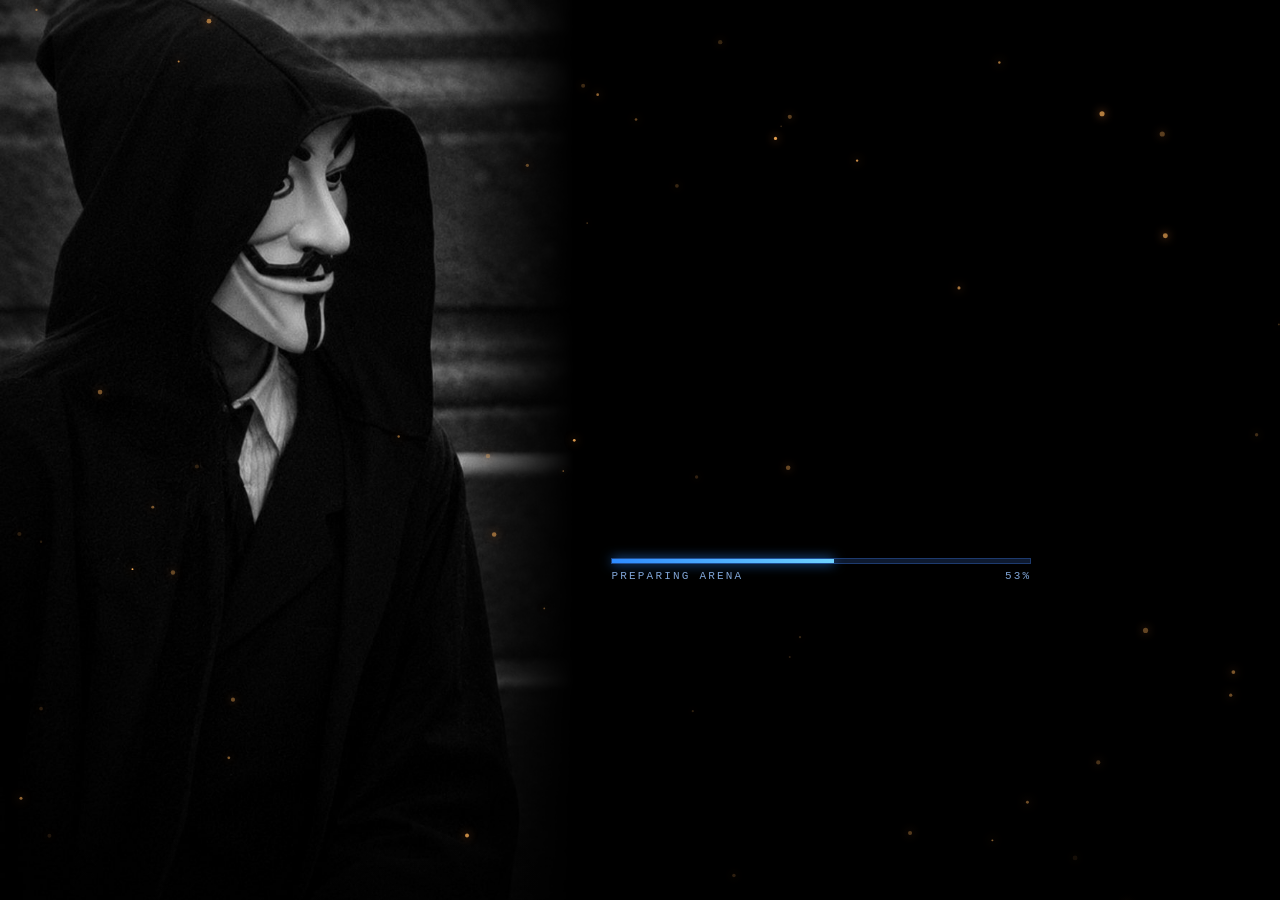
==== commit e00c6570: "ghost" ====
--- a/index.html
+++ b/index.html
@@ -28,7 +28,7 @@
 <ellipse cx="60" cy="38" rx="38" ry="9" fill="#08080b" stroke="#2a2a32" stroke-width="1.5"/><path d="M41 38c0-20 7-32 19-32s19 12 19 32z" fill="#0f0f14"/><path d="M41.5 31h37v6h-37z" fill="#9a1020"/>
 <g class="hand"><path d="M90 108c10-6 14-18 14-34" fill="none" stroke="#0c0c10" stroke-width="11" stroke-linecap="round"/><circle cx="104" cy="66" r="8.5" fill="#ece6d6"/><ellipse cx="98" cy="58" rx="2.6" ry="5" fill="#ece6d6"/><ellipse cx="104" cy="56" rx="2.6" ry="5.5" fill="#ece6d6"/><ellipse cx="110" cy="58" rx="2.6" ry="5" fill="#ece6d6"/><ellipse cx="113" cy="64" rx="2.4" ry="4.5" fill="#ece6d6"/></g></g></svg></button>
    <div class="asstt"><b>Ask me anything!</b><span>AI Game Assistant</span></div>
-   <div class="assistant-contact-links"><a href="https://x.com/GHOST_CTS_3" target="_blank" rel="noopener noreferrer" aria-label="Visit us on X"><svg viewBox="0 0 24 24" aria-hidden="true"><path fill="currentColor" d="M18.9 2H22l-7.2 8.2L23 22h-6.6l-5.2-6.8L5.2 22H2l7.7-8.8L1.4 2h6.8l4.7 6.2L18.9 2zm-1.2 18h1.8L7.4 3.9H5.5L17.7 20z"/></svg></a>
+   <div class="assistant-contact-links"><a href="https://x.com/GHOST_CTS_4" target="_blank" rel="noopener noreferrer" aria-label="Visit us on X"><svg viewBox="0 0 24 24" aria-hidden="true"><path fill="currentColor" d="M18.9 2H22l-7.2 8.2L23 22h-6.6l-5.2-6.8L5.2 22H2l7.7-8.8L1.4 2h6.8l4.7 6.2L18.9 2zm-1.2 18h1.8L7.4 3.9H5.5L17.7 20z"/></svg></a>
     <a id="mailLink" href="https://mail.google.com/mail/?view=cm&amp;fs=1&amp;to=iamhailstones@gmail.com&amp;su=GHOST%20CTS-4" target="_blank" rel="noopener noreferrer" aria-label="Email us on Gmail"><svg viewBox="0 0 24 24" aria-hidden="true"><path fill="none" stroke="currentColor" stroke-width="1.8" stroke-linejoin="round" d="M3 5h18v14H3z"/><path fill="none" stroke="currentColor" stroke-width="1.8" stroke-linejoin="round" d="M3 6l9 7 9-7"/></svg></a></div></div>
   <div id="mailfb" hidden><span>Gmail did not open? Write to <b>iamhailstones@gmail.com</b></span><button id="mailCopy">COPY EMAIL</button><a id="mailApp" href="mailto:iamhailstones@gmail.com">EMAIL APP</a><button id="mailX" aria-label="Close">x</button></div>
 
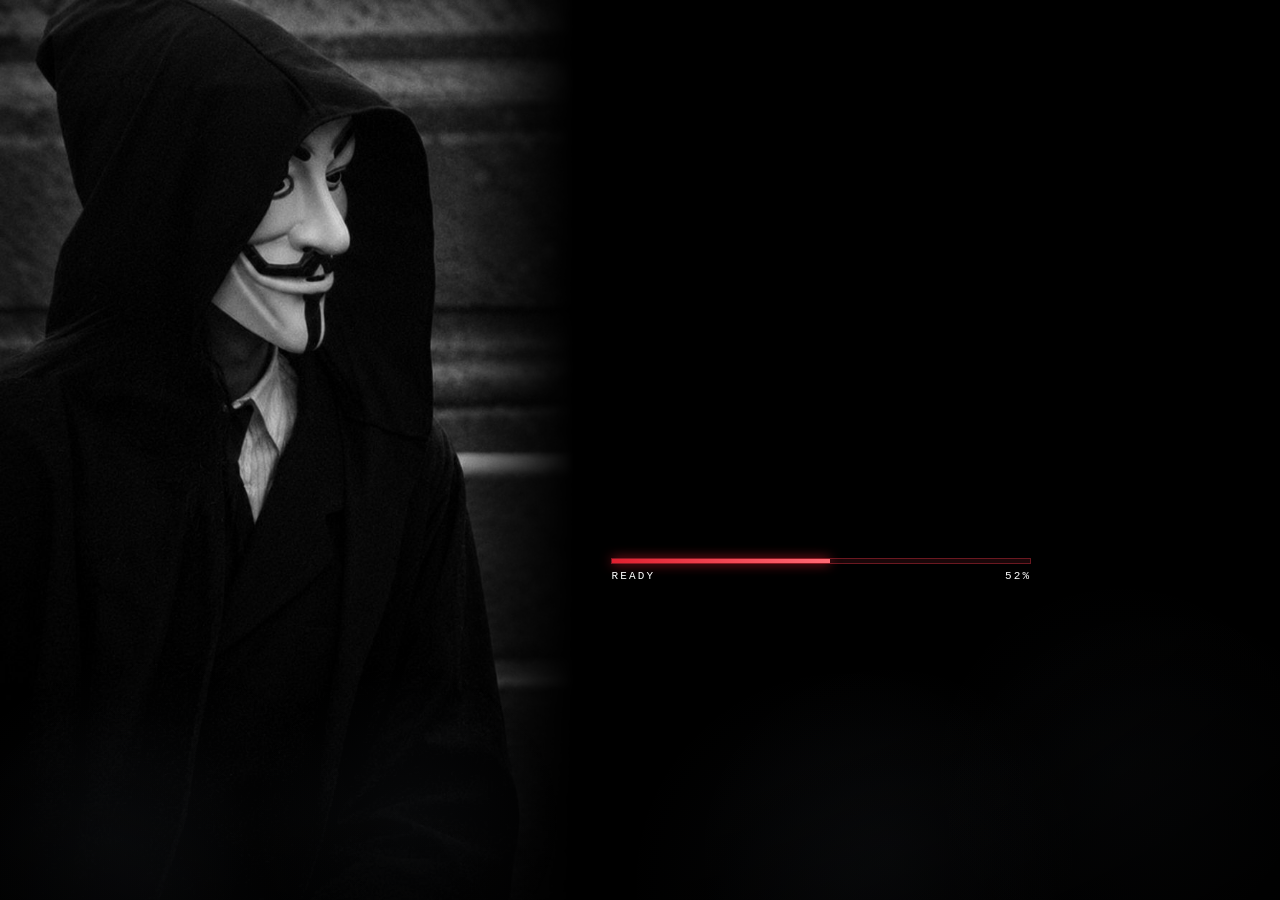
==== commit 82fa9d2e: "Add GHOST project files" ====
--- a/index.html
+++ b/index.html
@@ -1,5 +1,5 @@
 <!DOCTYPE html>
-<html lang="en"><head><meta charset="utf-8"><meta name="viewport" content="width=device-width,initial-scale=1,viewport-fit=cover,interactive-widget=resizes-content"><meta name="theme-color" content="#070b14"><title>GHOST CTS-4: Code to Survive</title><meta name="description" content="GHOST CTS-4: Code to Survive - a top-down browser shooter that teaches Python.">
+<html lang="en"><head><meta charset="utf-8"><meta name="viewport" content="width=device-width,initial-scale=1,viewport-fit=cover,interactive-widget=resizes-content"><meta name="theme-color" content="#0a0405"><title>GHOST CTS-4: Code to Survive</title><meta name="description" content="GHOST CTS-4: Code to Survive - a top-down browser shooter that teaches Python.">
 <link rel="manifest" href="manifest.json"><link rel="icon" href="assets/icon.svg"><link rel="stylesheet" href="css/style.css"></head>
 <body>
 <div id="hud">
@@ -14,7 +14,7 @@
   <div class="ov" id="menu"><div class="lockup sm" id="menuTitle"></div>
   <div class="t">Survive the facility. Out of ammo? Write real Python to rearm.</div>
   <input id="pname" maxlength="12" placeholder="ENTER CODENAME" autocomplete="off" spellcheck="false">
-  <div class="mgrid"><button id="play">PLAY</button><button id="practb">PRACTICE MODE</button><button id="aiqb">AI CHALLENGE</button><button id="sndb">SETTINGS: SOUND ON</button><button id="musb">MUSIC: ON</button><button id="reset">RESET PROGRESS</button><button id="exitb">EXIT GAME</button><button id="howb">HOW TO PLAY</button></div>
+  <div class="mgrid"><button id="play">PLAY</button><button id="setb">SETTINGS</button><button id="reset">RESET PROGRESS</button><button id="howb">HOW TO PLAY</button></div>
   <div class="asst"><button id="asstb" class="asstbtn" aria-label="Ask me anything! AI Game Assistant"><svg id="solSvg" class="solsvg" viewBox="0 0 120 140" aria-hidden="true" focusable="false">
 <defs><filter id="eg" x="-60%" y="-60%" width="220%" height="220%"><feGaussianBlur stdDeviation="1.6" result="b"/><feMerge><feMergeNode in="b"/><feMergeNode in="SourceGraphic"/></feMerge></filter><linearGradient id="bs" x1="0" y1="0" x2="0" y2="1"><stop offset="0" stop-color="#000" stop-opacity=".7"/><stop offset="1" stop-color="#000" stop-opacity="0"/></linearGradient></defs>
 <g class="sol"><path d="M16 140c0-30 14-46 44-46s44 16 44 46z" fill="#0c0c10"/><path d="M60 98l-16 8 6 34h20l6-34z" fill="#101016"/><path d="M48 98l12 24 12-24z" fill="#ece6d6"/><path d="M57 102h6l3 26-6 7-6-7z" fill="#9a1020"/>
@@ -33,35 +33,27 @@
   <div id="mailfb" hidden><span>Gmail did not open? Write to <b>iamhailstones@gmail.com</b></span><button id="mailCopy">COPY EMAIL</button><a id="mailApp" href="mailto:iamhailstones@gmail.com">EMAIL APP</a><button id="mailX" aria-label="Close">x</button></div>
 
   <button id="gunb">GUN MARKET</button>
-  <div class="aud" id="audMenu"></div>
-  <div class="t" id="saveinfo"></div></div>
+    <div class="t" id="saveinfo"></div></div>
  <div class="ov" id="market"><h2>GUN MARKET</h2><div class="t" id="gmCred"></div><div class="gmList" id="gmList"></div><div class="t" id="gmMsg" style="color:#ffd54f"></div><button id="gmClose">BACK</button></div>
- <div class="ov" id="pause"><h2>PAUSED</h2><button id="resume">RESUME</button><button id="tomenu">MAIN MENU</button><button id="pexit">EXIT GAME</button><div class="aud" id="audPause"></div></div>
+ <div class="ov" id="pause"><h2>PAUSED</h2><button id="resume">RESUME</button><button id="tomenu">MAIN MENU</button><button id="psetb">SETTINGS</button></div>
+ <div class="ov" id="settings"><h2>SETTINGS</h2><div class="aud" id="audSet"></div><div class="row"><button id="sndb">SOUND: ON</button><button id="musb">MUSIC: ON</button></div><button id="setClose">CANCEL</button></div>
  <div class="ov" id="end"><h2 id="et"></h2><div class="t" id="es"></div><button id="eb"></button></div>
  <div class="ov" id="chatp"><div class="chead"><span class="chsol" id="chSol"></span><b>AI Game Assistant</b><button id="chClose" aria-label="Close chat">CLOSE</button></div>
   <div id="chLog" role="log" aria-live="polite"></div><div id="chSug"></div>
   <div class="crow"><button id="chMic" aria-label="Speak your question">MIC</button><input id="chIn" maxlength="300" placeholder="Ask me anything about the game..." autocomplete="off" enterkeyhint="send" aria-label="Your question"><button id="chSend">SEND</button></div>
   <div class="crow cset"><button id="chVoice">VOICE: ON</button><button id="chStop">STOP SPEAKING</button><select id="chVsel" aria-label="Voice"></select><button id="chPrev">PREVIEW</button><button id="chRetry" style="display:none">RETRY</button></div><div id="chNote"></div></div>
- <div class="ov" id="aiq"><div class="chead"><b>AI CHALLENGE</b><button id="aiqClose" aria-label="Close AI Challenge">CLOSE</button></div>
-  <div class="t" id="aiqMeta"></div><div id="aiqQ" role="status" aria-live="polite"></div><div class="t" id="aiqHint" style="display:none"></div>
-  <div class="crow"><input id="aiqIn" maxlength="300" placeholder="Type your answer..." autocomplete="off" autocapitalize="none" spellcheck="false" enterkeyhint="send" aria-label="Your answer"><button id="aiqSend">CHECK</button></div>
-  <div class="crow"><button id="aiqHintB">HINT</button><button id="aiqGive">SHOW ANSWER</button><button id="aiqNext">NEXT QUESTION</button></div>
-  <div class="t" id="aiqFb" role="status" aria-live="polite"></div><div class="t" id="aiqStat"></div></div>
  <div class="ov" id="tut"><div class="tinner"><span class="tsol" id="tutSol"></span><h2 id="tutT">Welcome! Here's how to play</h2><div class="t" id="tutStep"></div><div class="t" id="tutBody"></div>
   <div class="row"><button id="tutBack">BACK</button><button id="tutNext">NEXT</button><button id="tutSkip">SKIP TUTORIAL</button></div></div></div>
  <div class="ov" id="cfm"><h2 id="cfmT"></h2><div class="t" id="cfmM"></div><div class="row"><button id="cfmYes"></button><button id="cfmNo">CANCEL</button></div></div>
- <div class="ov" id="exit"><h2>GAME EXITED</h2><div class="t">Your progress is saved. You can close this tab, or return to the main menu.</div><button id="exitBack">RETURN TO MAIN MENU</button></div>
  <div id="tip" role="status"><span id="tipT"></span><button id="tipX" aria-label="Dismiss tip">x</button></div>
  <div id="rl"><b>MAGAZINE EMPTY</b><pre>gun = ("Tuple", 0, "Standard Ammo")</pre><div class="t" id="rlTxt"></div><div class="row"><button id="rlR">RELOAD [R]</button><button id="rlP">PYTHON REARM [P]</button></div></div>
- <div class="ov" id="pyr"><h2 id="pyT"></h2><div class="t" id="pyRule"></div><pre id="pyState"></pre><div class="t" id="pyErr"></div>
-  <textarea id="pyIn" spellcheck="false" placeholder="type Python here, one statement per line (example: ammo = list(ammo))" style="height:64px"></textarea>
-  <div class="row"><button id="pyRun">RUN</button><span id="pyGuided"></span></div><div class="t" id="pyWhy" style="display:none"></div>
-  <div class="row"><button id="pyHint">HINT</button><button id="pyWhyBtn">LEARN WHY</button><button id="pyGo">RESUME</button><button id="pyMenu">MAIN MENU</button></div></div>
+ <div id="autorl" aria-live="polite"><svg class="arI" viewBox="0 0 24 24" aria-hidden="true"><path d="M20 12a8 8 0 1 1-2.6-5.9" fill="none" stroke="currentColor" stroke-width="2.4" stroke-linecap="round"/><path d="M20.5 3.5v5h-5" fill="none" stroke="currentColor" stroke-width="2.4" stroke-linecap="round" stroke-linejoin="round"/></svg><b>RELOADING</b><div id="arT"></div><pre id="arC"></pre><div class="arbar"><i id="arB"></i></div></div>
+ <div id="rearm" role="dialog" aria-live="polite"><b id="rmT"></b><pre id="rmState"></pre><div id="rmBox"></div></div>
  <div class="ov" id="chal"><h2 id="ct"></h2><div id="cinfo"><div class="t" id="cm"></div><div class="t" id="cl"></div><pre id="cc"></pre><div class="t" id="cb"></div><div class="t" id="cguide"></div></div>
   <textarea id="cin" spellcheck="false" autocapitalize="off" autocomplete="off" autocorrect="off" wrap="off" aria-label="Python code editor"></textarea><div class="t" id="cfb" style="color:#ffd54f"></div>
   <div><button id="csub">RUN CHECK</button> <button id="chint">HINT</button> <button id="cclose">BACK</button> <button id="cnext">NEXT QUEST</button> <button id="cmenu">MAIN MENU</button></div></div>
 </div>
-<div id="foot">WASD / arrows move | Mouse aim/shoot | R reload | B bomb | Q strike | C Python challenge | ESC pause</div>
+<div id="foot">WASD / arrows move | Mouse aim/shoot | F auto-shoot | R reload | B bomb | Q strike | C Python challenge | ESC pause</div>
 <div id="boot" role="status" aria-live="polite">
  <div class="artbox"><img id="bootArt" src="assets/ghost-key-art.jpg" alt="" decoding="async"><i class="seye e1"></i><i class="seye e2"></i></div>
  <canvas id="bootFx"></canvas><div class="vig"></div>
@@ -86,14 +78,14 @@
 <script src="js/ui.js"></script>
 <script src="js/market.js"></script>
 <script src="js/pyrules.js"></script>
-<script src="js/practice.js"></script>
 <script src="js/assistant.js"></script>
+<script src="js/scenes.js"></script>
 <script src="js/render.js"></script>
+<script src="js/layout.js"></script>
 <script src="js/touch.js"></script>
 <script src="js/boot.js"></script>
 <script src="js/orient.js"></script>
 <script src="js/editor.js"></script>
 <script src="js/nozoom.js"></script>
-<script src="js/aichallenge.js"></script>
 <script src="js/main.js"></script>
 </body></html>
--- a/css/style.css
+++ b/css/style.css
@@ -1,43 +1,45 @@
 /* GHOST - styles */
-:root{--blue:#2e8bff;--red:#ff3b4a;--green:#39ff7a}
+:root{--accent:#e0202f;--red:#ff3b4a;--green:#39ff7a}
 *{box-sizing:border-box}
-body{margin:0;background:#070b14;color:#cfe3ff;font-family:"Courier New",monospace;display:flex;flex-direction:column;align-items:center;justify-content:center;min-height:100vh}
-#wrap{position:relative;width:min(96vw,900px)}
-canvas{width:100%;display:block;background:#0a1020;border:2px solid #17305a;border-radius:6px;cursor:crosshair}
-#hud{display:flex;flex-wrap:wrap;gap:4px 16px;font-size:13px;padding:6px 2px;color:#8fb6ff;align-items:center}#hud b{color:#fff}
-.bar{display:inline-block;width:100px;height:10px;background:#1a2333;vertical-align:middle}.bar i{display:block;height:100%;background:var(--green);width:100%}
-.ov{position:absolute;inset:0;display:none;flex-direction:column;align-items:center;justify-content:center;gap:10px;background:rgba(5,8,16,.93);text-align:center;padding:14px;overflow:auto}
+html,body{height:100%}
+body{margin:0;background:radial-gradient(ellipse at 50% 30%,#2a0a0f,#0a0405 75%);color:#fff;font-family:"Courier New",monospace;display:flex;flex-direction:column;height:100vh;height:100dvh;overflow:hidden}
+#wrap{position:relative;flex:1 1 auto;min-height:0;width:100%}
+canvas{width:100%;display:block;background:#0d0507;border:0;cursor:crosshair}
+canvas#c{height:100%}
+#hud{position:fixed;top:8px;right:12px;z-index:7;display:flex;flex-wrap:wrap;gap:8px;font-size:13px;padding:0;color:#fff;align-items:center}#hud b{color:#fff}
+.bar{display:inline-block;width:100px;height:10px;background:#2a1215;vertical-align:middle}.bar i{display:block;height:100%;background:var(--green);width:100%}
+.ov{position:absolute;inset:0;display:none;flex-direction:column;align-items:center;justify-content:center;gap:10px;background:rgba(8,2,3,.93);text-align:center;padding:14px;overflow:auto}
 .ov.on{display:flex}
-h1{font-size:clamp(40px,10vw,76px);letter-spacing:12px;margin:0;color:#fff;text-shadow:0 0 18px var(--blue)}
+h1{font-size:clamp(40px,10vw,76px);letter-spacing:12px;margin:0;color:#fff;text-shadow:0 0 18px var(--accent)}
 h2{margin:0;color:#fff;letter-spacing:3px}
-button{font:inherit;background:#0f2447;color:#cfe3ff;border:1px solid var(--blue);padding:9px 20px;cursor:pointer;letter-spacing:2px}
-button:hover,button:focus-visible{background:var(--blue);color:#000;outline:none}
+button{font:inherit;background:#2a0a0f;color:#fff;border:1px solid var(--accent);padding:9px 20px;cursor:pointer;letter-spacing:2px}
+button:hover,button:focus-visible{background:var(--accent);color:#fff;outline:none}
 button:disabled{opacity:.4;cursor:default}
-textarea{width:min(580px,92%);height:120px;background:#02060c;color:var(--green);border:1px solid var(--green);font:inherit;padding:8px}
-pre{margin:0;color:#7dffb0;background:#02060c;padding:8px;text-align:left;max-width:580px;overflow:auto}
-.t{color:#9fc1ff;max-width:580px;font-size:14px;line-height:1.5}
+textarea{width:min(580px,92%);height:120px;background:#050203;color:var(--green);border:1px solid var(--green);font:inherit;padding:8px}
+pre{margin:0;color:#7dffb0;background:#050203;padding:8px;text-align:left;max-width:580px;overflow:auto}
+.t{color:#fff;max-width:580px;font-size:14px;line-height:1.5}
 #msg{position:absolute;top:10px;left:0;right:0;text-align:center;color:#ffd54f;font-weight:bold;pointer-events:none;text-shadow:0 0 6px #000}
-#foot{font-size:12px;color:#5f7fb3;padding-top:4px}
+#foot{flex:none;font-size:12px;color:#e6d6d8;padding:4px 8px;text-align:center}
 #wrap::after{content:"";position:absolute;inset:0;pointer-events:none;border-radius:6px;background:repeating-linear-gradient(0deg,rgba(255,255,255,.035) 0 1px,transparent 1px 3px)}
-canvas{box-shadow:0 0 34px rgba(46,139,255,.4),inset 0 0 40px rgba(0,0,0,.6)}
+canvas{box-shadow:0 0 34px rgba(224,32,47,.4),inset 0 0 40px rgba(0,0,0,.6)}
 h1{animation:glow 2.4s ease-in-out infinite alternate}
 @keyframes glow{to{text-shadow:0 0 30px #ff3b4a,0 0 10px #39ff7a;transform:scale(1.04) rotate(-1deg)}}
 @keyframes glitch{0%,90%,100%{transform:none}93%{transform:translate(-5px,2px) skew(-6deg)}96%{transform:translate(5px,-2px) skew(6deg)}}
-#ld{width:min(360px,70%);height:8px;background:#102040;border:1px solid var(--blue)}
+#ld{width:min(360px,70%);height:8px;background:#2a0a0f;border:1px solid var(--accent)}
 #ld i{display:block;height:100%;width:0;background:var(--green);animation:ld 2s forwards}
 @keyframes ld{to{width:100%}}
-.blink{animation:bl 1s infinite;color:#cfe3ff;letter-spacing:3px;font-size:14px}
+.blink{animation:bl 1s infinite;color:#fff;letter-spacing:3px;font-size:14px}
 @keyframes bl{50%{opacity:.2}}
-#pname{font:inherit;font-size:16px;text-align:center;letter-spacing:3px;text-transform:uppercase;background:#02060c;color:#fff;border:1px solid var(--green);padding:9px 14px;width:min(260px,80%)}
+#pname{font:inherit;font-size:16px;text-align:center;letter-spacing:3px;text-transform:uppercase;background:#050203;color:#fff;border:1px solid var(--green);padding:9px 14px;width:min(260px,80%)}
 #pname:focus{outline:none;box-shadow:0 0 12px var(--green)}
 
 .ov{z-index:5}#msg{z-index:3}
 #touch{position:absolute;inset:0;pointer-events:none;z-index:2;touch-action:none}
-#touch .js{position:absolute;bottom:14px;width:120px;height:120px;border-radius:50%;background:rgba(46,139,255,.12);border:2px solid rgba(46,139,255,.5);pointer-events:auto;touch-action:none}
+#touch .js{position:absolute;bottom:14px;width:120px;height:120px;border-radius:50%;background:rgba(224,32,47,.12);border:2px solid rgba(224,32,47,.5);pointer-events:auto;touch-action:none}
 #jl{left:14px}#jr{right:14px}
-#touch .js i{position:absolute;left:36px;top:36px;width:48px;height:48px;border-radius:50%;background:rgba(111,211,255,.5)}
+#touch .js i{position:absolute;left:36px;top:36px;width:48px;height:48px;border-radius:50%;background:rgba(255,110,120,.5)}
 #touch button{position:absolute;pointer-events:auto;touch-action:none;width:58px;height:58px;border-radius:50%;padding:0;font-size:12px}
-#tr{right:150px;bottom:20px}#tb{right:150px;bottom:86px}#tq{right:20px;bottom:150px}#tc{left:20px;bottom:150px}
+#tr{right:150px;bottom:20px}#tb{right:150px;bottom:86px}#tq{right:20px;bottom:150px}
 @media(max-width:700px){#hud{font-size:11px;gap:2px 10px}#foot{display:none}}
 
 /* ---------- cinematic boot screen + title lockup ---------- */
@@ -62,11 +64,12 @@
  filter:drop-shadow(0 0 14px rgba(190,0,0,.6))}
 .gmask{height:.84em;width:auto;margin:0 .03em;overflow:visible;filter:drop-shadow(0 0 6px rgba(210,0,0,.75))}
 .gmask .oring{fill:#000;stroke:#d10000;stroke-width:7}
-.gmask .eye{fill:#ff2a2a;filter:drop-shadow(0 0 3px #ff0000);transform-box:fill-box;transform-origin:center;animation:eyeblink 9.7s infinite 1.6s}
+@keyframes eyelid{0%,100%{transform:translateY(-100%)}}
+.gmask .eye{fill:#ff2a2a;filter:drop-shadow(0 0 3px #ff0000);transform-box:fill-box;transform-origin:center;animation:eyeblink 3.6s infinite .4s!important}
 /* irregular, natural blinking: single blinks at different moments and one double blink per cycle; always ends open */
-@keyframes eyeblink{0%,18%,20.4%,52%,54.4%,83%,85.4%,87%,89.4%,100%{transform:scaleY(1);opacity:1}19.2%,53.2%,84.2%,88.2%{transform:scaleY(.08);opacity:.3}}
-.sub{display:flex;align-items:center;justify-content:center;gap:14px;font:600 clamp(14px,2.6vw,26px)/1 Rajdhani,"Segoe UI","Helvetica Neue",Arial,sans-serif;letter-spacing:.42em;color:#e8f1ff;margin-right:-.42em}
-.cts{font-size:.62em;letter-spacing:.2em;padding:4px 8px;border:1px solid #2e8bff;color:#6fd3ff;background:rgba(46,139,255,.12)}
+@keyframes eyeblink{0%,40%,46%,70%,76%,100%{transform:scaleY(1);opacity:1}43%,73%{transform:scaleY(.04);opacity:.35}}
+.sub{display:flex;align-items:center;justify-content:center;gap:14px;font:600 clamp(14px,2.6vw,26px)/1 Rajdhani,"Segoe UI","Helvetica Neue",Arial,sans-serif;letter-spacing:.42em;color:#fff;margin-right:-.42em}
+.cts{font-size:.62em;letter-spacing:.2em;padding:4px 8px;border:1px solid #e0202f;color:#ff6a74;background:rgba(224,32,47,.12)}
 .tag{font:12px "Courier New",monospace;letter-spacing:.35em;color:#39ff7a}
 .lockup.sm .logo{font-size:clamp(48px,11vw,84px)}.lockup.sm .sub{font-size:clamp(11px,2vw,16px)}
 #bootTitle .logo,#bootTitle .sub,#bootTitle .tag{opacity:0}
@@ -80,11 +83,11 @@
 @keyframes revealSub{from{opacity:0;letter-spacing:.95em}to{opacity:1;letter-spacing:.42em}}
 @keyframes fadeIn{to{opacity:1}}
 #bootLoad{width:min(420px,80%)}
-.trk{height:6px;background:#0e1a30;border:1px solid #1d3a6e}.trk i{display:block;height:100%;width:0;background:linear-gradient(90deg,#2e8bff,#6fd3ff);box-shadow:0 0 12px #2e8bff}
-.lbl{display:flex;justify-content:space-between;font:11px "Courier New",monospace;letter-spacing:.2em;color:#7fa4d6;margin-top:6px}
-#bootGo{display:none;font:900 18px Impact,"Arial Black",sans-serif;letter-spacing:.3em;padding:14px 46px;background:rgba(46,139,255,.08);border:2px solid #2e8bff;color:#fff;box-shadow:0 0 18px rgba(46,139,255,.5) inset,0 0 18px rgba(46,139,255,.4)}
+.trk{height:6px;background:#1a0709;border:1px solid #6a1820}.trk i{display:block;height:100%;width:0;background:linear-gradient(90deg,#e0202f,#ff6a74);box-shadow:0 0 12px #e0202f}
+.lbl{display:flex;justify-content:space-between;font:11px "Courier New",monospace;letter-spacing:.2em;color:#fff;margin-top:6px}
+#bootGo{display:none;font:900 18px Impact,"Arial Black",sans-serif;letter-spacing:.3em;padding:14px 46px;background:rgba(224,32,47,.08);border:2px solid #e0202f;color:#fff;box-shadow:0 0 18px rgba(224,32,47,.5) inset,0 0 18px rgba(224,32,47,.4)}
 #bootGo.on{display:block;animation:pulse 1.6s infinite}
-@keyframes pulse{50%{box-shadow:0 0 28px rgba(46,139,255,.8) inset,0 0 30px rgba(46,139,255,.7)}}
+@keyframes pulse{50%{box-shadow:0 0 28px rgba(224,32,47,.8) inset,0 0 30px rgba(224,32,47,.7)}}
 #bootErr{display:none;color:#ff6b7a;font-size:14px}#bootErr.on{display:flex;flex-direction:column;gap:10px;align-items:center}
 @media(max-aspect-ratio:1/1){
 .vig{background:linear-gradient(0deg,#000 10%,transparent 48%),radial-gradient(ellipse at 50% 35%,transparent 55%,rgba(0,0,0,.6) 100%)}
@@ -93,7 +96,7 @@
  .seye{opacity:1!important;animation:none!important}.gmask .eye{animation:none}#bootGo.on{animation:none}}
 
 /* ---------- tactical (CoD-style) in-game look ---------- */
-canvas#c{cursor:none;border-color:#2b3326;box-shadow:0 0 40px rgba(0,0,0,.7);filter:contrast(1.1) saturate(.8)}
+canvas#c{cursor:none;border:0;box-shadow:none;filter:contrast(1.06) saturate(1.08)}
 #wrap::after{display:none}
 #hud>span{display:none}#hud{justify-content:flex-end;padding:2px}
 #msg{color:#e8ece0;font-family:Impact,"Arial Black",sans-serif;letter-spacing:.2em;font-size:18px;top:112px}
@@ -101,20 +104,20 @@
 /* ---------- gun market + empty-magazine pop-up (new, uses the existing palette and fonts) ---------- */
 #gunb{position:absolute;top:12px;right:12px;z-index:1;padding:6px 12px;font-size:12px}
 .gmList{display:flex;flex-wrap:wrap;gap:10px;justify-content:center;max-width:860px}
-.gmc{width:190px;background:#0a1224;border:1px solid #17305a;padding:8px;text-align:left;font-size:12px;color:#9fc1ff}
+.gmc{width:190px;background:#140608;border:1px solid #5a1218;padding:8px;text-align:left;font-size:12px;color:#fff}
 .gmc.sel{border-color:#39ff7a;box-shadow:0 0 10px rgba(57,255,122,.35)}
-.gmc b{color:#fff;letter-spacing:3px;font-size:14px}.gmc canvas{display:block;margin:4px auto;background:#02060c;width:100%;height:auto}
+.gmc b{color:#fff;letter-spacing:3px;font-size:14px}.gmc canvas{display:block;margin:4px auto;background:#050203;width:100%;height:auto}
 .gmc .st{display:flex;justify-content:space-between;line-height:1.5}.gmc .row{display:flex;margin-top:6px}.gmc button{flex:1;padding:5px 4px;font-size:11px;letter-spacing:1px}
 .gmc .note{margin-top:6px;color:#39ff7a;font-size:11px;letter-spacing:1px}
-#rl{position:absolute;left:50%;bottom:96px;transform:translateX(-50%);display:none;z-index:4;background:rgba(5,8,16,.93);border:1px solid #2e8bff;padding:10px 14px;text-align:center;box-shadow:0 0 18px rgba(46,139,255,.35);animation:rlIn .25s}
+#rl{position:absolute;left:50%;bottom:96px;transform:translateX(-50%);display:none;z-index:4;background:rgba(8,2,3,.93);border:1px solid #e0202f;padding:10px 14px;text-align:center;box-shadow:0 0 18px rgba(224,32,47,.35);animation:rlIn .25s}
 #rl.on{display:block}#rl b{font:900 16px Impact,"Arial Black",sans-serif;letter-spacing:3px;color:#ff6b7a}
-#rl pre{margin:6px auto;color:#7dffb0;background:#02060c;padding:6px 10px;font-size:12px;text-align:center}
+#rl pre{margin:6px auto;color:#7dffb0;background:#050203;padding:6px 10px;font-size:12px;text-align:center}
 #rl .row{display:flex;gap:8px;justify-content:center;margin-top:6px}#rl button{padding:6px 12px;font-size:12px}
 @keyframes rlIn{from{opacity:0;transform:translate(-50%,12px)}}
 #tw{right:86px;bottom:150px}#tg{left:86px;bottom:150px}
 .gmc .py{color:#39ff7a;font-family:"Courier New",monospace;font-size:11px;margin-left:4px}
-.gmc .rule{margin:6px 0 0;color:#9fc1ff;font-size:11px;line-height:1.4;min-height:60px}
-#cl{color:#9fc1ff;border-left:2px solid #39ff7a;padding-left:10px}
+.gmc .rule{margin:6px 0 0;color:#fff;font-size:11px;line-height:1.4;min-height:60px}
+#cl{color:#fff;border-left:2px solid #39ff7a;padding-left:10px}
 #cfb{white-space:pre-wrap}
 
 /* ---------- Python rule console + extra navigation buttons (same palette and fonts) ---------- */
@@ -135,20 +138,9 @@
  .ov>:first-child{margin-top:auto}.ov>:last-child{margin-bottom:auto}
  #gunb{position:static}
  #hud{position:fixed;top:calc(4px + env(safe-area-inset-top));right:calc(6px + env(safe-area-inset-right));z-index:7;padding:0}#hud button{padding:6px 14px;font-size:12px}
- /* touch controls are docked to the screen edges (outside the game picture when the screen is wider) and only exist while playing */
- :root{--js:96px}
- #touch{position:fixed;inset:0;z-index:3;display:none}body.playing #touch{display:block}
- #touch .js{width:var(--js);height:var(--js);bottom:calc(8px + env(safe-area-inset-bottom));opacity:.85}#touch .js i{left:27%;top:27%;width:46%;height:46%}
- #jl{left:calc(8px + env(safe-area-inset-left))}#jr{right:calc(8px + env(safe-area-inset-right))}
- #touch button{width:48px;height:48px;font-size:11px;padding:0;opacity:.85;bottom:calc(var(--js) + 18px + env(safe-area-inset-bottom))}
- #tc{left:calc(8px + env(safe-area-inset-left))}#tg{left:calc(64px + env(safe-area-inset-left))}
- #tq{right:calc(8px + env(safe-area-inset-right))}#tw{right:calc(64px + env(safe-area-inset-right))}
- #touch #tb{right:calc(8px + env(safe-area-inset-right));bottom:calc(var(--js) + 74px + env(safe-area-inset-bottom))}#touch #tr{right:calc(64px + env(safe-area-inset-right));bottom:calc(var(--js) + 74px + env(safe-area-inset-bottom))}
 }
 @media (pointer:coarse) and (orientation:landscape){
  #foot{display:none}
- #wrap{width:min(100vw,calc(100vh*1.5));width:min(100vw,calc(100dvh*1.5))}
- :root{--band:max(0px,calc((100vw - min(100vw,100dvh*1.5))/2));--js:clamp(72px,calc(var(--band) - 6px),100px)}
  .ov{gap:6px}.ov button{padding:6px 14px;font-size:13px}.lockup.sm .logo{font-size:40px}.lockup.sm .tag{display:none}.gmc{width:170px}.gmc canvas{max-height:36px}#pyIn{height:44px!important}
 }
 /* ---------- lesson code editor: readable, never congested, scrolls to the caret ---------- */
@@ -160,18 +152,18 @@
  body.kb #chal{overflow:auto;padding-top:8px;gap:4px}body.kb #chal h2{font-size:15px}body.kb #chal button{min-height:34px;padding:4px 10px}}
 textarea:focus{outline:2px solid #39ff7a;outline-offset:0}
 /* ---------- rotate prompt: shown only when landscape cannot be locked ---------- */
-#orient{position:fixed;inset:0;z-index:300;display:none;flex-direction:column;align-items:center;justify-content:center;gap:14px;background:#02040a;color:#cfe3ff;text-align:center;padding:20px;font-family:"Courier New",monospace}
-#orient.on{display:flex}#orient b{font:900 34px Impact,"Arial Black",sans-serif;letter-spacing:6px;color:#fff;text-shadow:0 0 18px #2e8bff}
-#orient .phone{width:44px;height:72px;border:3px solid #2e8bff;border-radius:8px;animation:turn 2.4s ease-in-out infinite}
+#orient{position:fixed;inset:0;z-index:300;display:none;flex-direction:column;align-items:center;justify-content:center;gap:14px;background:#050203;color:#fff;text-align:center;padding:20px;font-family:"Courier New",monospace}
+#orient.on{display:flex}#orient b{font:900 34px Impact,"Arial Black",sans-serif;letter-spacing:6px;color:#fff;text-shadow:0 0 18px #e0202f}
+#orient .phone{width:44px;height:72px;border:3px solid #e0202f;border-radius:8px;animation:turn 2.4s ease-in-out infinite}
 @keyframes turn{0%,20%{transform:rotate(0)}60%,100%{transform:rotate(-90deg)}}
 
 /* ---------- exit / confirm / tips / audio settings / button feedback ---------- */
 button{touch-action:manipulation;-webkit-tap-highlight-color:transparent}
 button:active{transform:translateY(1px) scale(.98);filter:brightness(1.25)}button:focus-visible{outline:2px solid #fff;outline-offset:2px}
 #cfm .row{display:flex;flex-wrap:wrap;gap:8px;justify-content:center}
-.aud{display:flex;flex-wrap:wrap;gap:6px 14px;justify-content:center;align-items:center;font-size:12px;color:#9fc1ff;letter-spacing:1px}
-.aud input[type=range]{width:96px;accent-color:#2e8bff;vertical-align:middle;min-height:0}.aud .vb{padding:6px 12px;font-size:12px;min-height:34px}
-#tip{position:absolute;left:50%;top:150px;transform:translateX(-50%);max-width:min(520px,76%);display:none;z-index:4;background:rgba(5,8,16,.9);border:1px solid #2e8bff;color:#cfe3ff;font-size:13px;line-height:1.4;padding:8px 38px 8px 12px;text-align:center}
+.aud{display:flex;flex-wrap:wrap;gap:6px 14px;justify-content:center;align-items:center;font-size:12px;color:#fff;letter-spacing:1px}
+.aud input[type=range]{width:96px;accent-color:#e0202f;vertical-align:middle;min-height:0}.aud .vb{padding:6px 12px;font-size:12px;min-height:34px}
+#tip{position:absolute;left:50%;top:150px;transform:translateX(-50%);max-width:min(520px,76%);display:none;z-index:4;background:rgba(8,2,3,.9);border:1px solid #e0202f;color:#fff;font-size:13px;line-height:1.4;padding:8px 38px 8px 12px;text-align:center}
 #tip.on{display:block}#tip button{position:absolute;right:2px;top:2px;min-height:28px;padding:0 8px;font-size:12px}
 #cguide{color:#39ff7a;font-size:13px}
 
@@ -180,62 +172,68 @@
 /* ---------- main menu: button grid, smiling soldier assistant + contact links, chat panel, tutorial ---------- */
 .mgrid{display:grid;grid-template-columns:repeat(2,minmax(0,1fr));gap:6px;width:min(480px,100%)}.mgrid button{width:100%;padding:7px 8px;font-size:12px;letter-spacing:1px}
 .asst{display:flex;align-items:center;justify-content:center;gap:12px;flex-wrap:wrap}
-#menu .asstbtn,.asstbtn{background:none;border:0;padding:0;width:84px;height:98px;min-height:0;cursor:pointer;border-radius:12px}.asstbtn:hover,.asstbtn:focus-visible{background:none;filter:drop-shadow(0 0 8px #2e8bff);color:inherit}
+#menu .asstbtn,.asstbtn{background:none;border:0;padding:0;width:84px;height:98px;min-height:0;cursor:pointer;border-radius:12px}.asstbtn:hover,.asstbtn:focus-visible{background:none;filter:drop-shadow(0 0 8px #e0202f);color:inherit}
 .solsvg{width:100%;height:100%;display:block;overflow:visible;animation:solIn .7s ease-out both}
-.sol{transform-box:view-box;transform-origin:60px 140px;animation:solBob 3.2s ease-in-out infinite}.hand{transform-box:view-box;transform-origin:90px 108px;animation:solWave 2.4s ease-in-out infinite}
-.eyes{transform-box:view-box;transform-origin:60px 63px;animation:solBlink 5s infinite}
+.sol{transform-box:view-box;transform-origin:60px 140px;animation:solBob 3.2s ease-in-out infinite}.hand{transform-box:view-box;transform-origin:90px 108px;animation:solWave .8s ease-in-out infinite!important}
+.eyes{transform-box:view-box;transform-origin:60px 63px;animation:solBlink 3.2s infinite!important}
 .solsvg.pop{animation:solPop .5s ease-out}.solsvg.think .sol{animation:solThink 1s ease-in-out infinite}
 @keyframes solIn{from{opacity:0;transform:translateY(14px) scale(.85)}to{opacity:1;transform:none}}
 @keyframes solBob{0%,100%{transform:translateY(0)}50%{transform:translateY(-2.5px)}}
-@keyframes solWave{0%,55%,100%{transform:rotate(0)}65%{transform:rotate(-22deg)}75%{transform:rotate(14deg)}85%{transform:rotate(-18deg)}92%{transform:rotate(6deg)}}
+@keyframes solWave{0%,100%{transform:rotate(14deg)}50%{transform:rotate(-26deg)}}
 @keyframes solBlink{0%,92%,100%{transform:scaleY(1)}95%{transform:scaleY(.1)}}
 @keyframes solPop{0%{transform:scale(1)}40%{transform:scale(1.12) rotate(-3deg)}100%{transform:scale(1)}}
 @keyframes solThink{0%,100%{transform:rotate(-2deg)}50%{transform:rotate(3deg) translateY(-1px)}}
-.asstt{display:flex;flex-direction:column;text-align:left}.asstt b{color:#fff;font-size:16px;letter-spacing:1px}.asstt span{font-size:11px;color:#9fc1ff;letter-spacing:2px}
-.assistant-contact-links{display:flex;gap:10px}.assistant-contact-links a{display:inline-flex;align-items:center;justify-content:center;width:44px;height:44px;border:1px solid #2e8bff;color:#cfe3ff;background:#0f2447;border-radius:8px;transition:background .12s}
-.assistant-contact-links a:hover,.assistant-contact-links a:focus-visible{background:#2e8bff;color:#000;outline:2px solid #fff;outline-offset:2px}.assistant-contact-links svg{width:22px;height:22px}
-@media(prefers-reduced-motion:reduce){.solsvg,.sol,.hand,.eyes{animation:none!important}}
+.asstt{display:flex;flex-direction:column;text-align:left}.asstt b{color:#fff;font-size:16px;letter-spacing:1px}.asstt span{font-size:11px;color:#fff;letter-spacing:2px}
+.assistant-contact-links{display:flex;gap:10px}.assistant-contact-links a{display:inline-flex;align-items:center;justify-content:center;width:44px;height:44px;border:1px solid #e0202f;color:#fff;background:#2a0a0f;border-radius:8px;transition:background .12s}
+.assistant-contact-links a:hover,.assistant-contact-links a:focus-visible{background:#e0202f;color:#fff;outline:2px solid #fff;outline-offset:2px}.assistant-contact-links svg{width:22px;height:22px}
+@media(prefers-reduced-motion:reduce){.solsvg,.sol{animation:none!important}}   /* the gentle wave and blink stay on */
+
 #chatp{justify-content:flex-start;gap:6px}#chatp>*{width:min(640px,100%);box-sizing:border-box}
 .chead{display:flex;align-items:center;gap:10px}.chead b{flex:1;text-align:left;letter-spacing:2px;color:#fff}.chsol{width:40px;height:46px;display:inline-block}.chsol svg{width:100%;height:100%}
-#chLog{flex:1 1 auto;min-height:90px;overflow:auto;border:1px solid #17305a;background:#02060c;padding:8px;text-align:left;font-size:14px;line-height:1.5}
-.cm{margin:4px 0;padding:6px 10px;border-radius:8px;max-width:92%;white-space:pre-wrap;overflow-wrap:anywhere}.cm.user{background:#0f2447;margin-left:auto;color:#fff}.cm.bot{background:#0a1730;color:#cfe3ff;border-left:3px solid #39ff7a}
+#chLog{flex:1 1 auto;min-height:90px;overflow:auto;border:1px solid #5a1218;background:#050203;padding:8px;text-align:left;font-size:14px;line-height:1.5}
+.cm{margin:4px 0;padding:6px 10px;border-radius:8px;max-width:92%;white-space:pre-wrap;overflow-wrap:anywhere}.cm.user{background:#2a0a0f;margin-left:auto;color:#fff}.cm.bot{background:#1a0709;color:#fff;border-left:3px solid #39ff7a}
 #chSug{display:flex;flex-wrap:wrap;gap:6px;justify-content:center}#chSug button{font-size:12px;padding:4px 10px;min-height:32px}
-.crow{display:flex;gap:6px;align-items:center}.crow input{flex:1;min-width:0;font:inherit;font-size:16px;background:#02060c;color:#fff;border:1px solid #39ff7a;padding:8px}
+.crow{display:flex;gap:6px;align-items:center}.crow input{flex:1;min-width:0;font:inherit;font-size:16px;background:#050203;color:#fff;border:1px solid #39ff7a;padding:8px}
 .crow button{flex:none}#chMic.rec{background:#c0392b;color:#fff;animation:recp 1s infinite}@keyframes recp{50%{opacity:.6}}
-.cset{flex-wrap:wrap;justify-content:center}.cset select{max-width:230px;background:#02060c;color:#cfe3ff;border:1px solid #2e8bff;padding:6px;font:inherit;font-size:12px}
+.cset{flex-wrap:wrap;justify-content:center}.cset select{max-width:230px;background:#050203;color:#fff;border:1px solid #e0202f;padding:6px;font:inherit;font-size:12px}
 #chNote{min-height:18px;font-size:12px;color:#ffd54f;text-align:left}
 #tut .tinner{width:min(560px,100%);display:flex;flex-direction:column;align-items:center;gap:10px}#tut #tutBody{font-size:15px;line-height:1.55}#tutStep{color:#39ff7a;letter-spacing:1px}.tsol{width:70px;height:82px;display:inline-block}.tsol svg{width:100%;height:100%}
 #tut .row{display:flex;flex-wrap:wrap;gap:8px;justify-content:center}
 
-#mailfb{display:flex;flex-wrap:wrap;gap:8px;align-items:center;justify-content:center;font-size:12px;color:#9fc1ff;border:1px solid #2e8bff;background:#0a1730;padding:6px 10px;max-width:min(560px,100%)}#mailfb[hidden]{display:none}
-#mailfb b{color:#fff;overflow-wrap:anywhere}#mailfb button,#mailfb a{padding:5px 10px;font-size:11px;min-height:32px;display:inline-flex;align-items:center;border:1px solid #2e8bff;color:#cfe3ff;background:#0f2447;text-decoration:none;letter-spacing:1px;cursor:pointer}
-#mailfb a:hover,#mailfb a:focus-visible,#mailfb button:hover{background:#2e8bff;color:#000}
-
-/* ---------- touch controls v2: circles docked in two side columns, FIRE with a crosshair icon (desktop untouched) ---------- */
+#mailfb{display:flex;flex-wrap:wrap;gap:8px;align-items:center;justify-content:center;font-size:12px;color:#fff;border:1px solid #e0202f;background:#1a0709;padding:6px 10px;max-width:min(560px,100%)}#mailfb[hidden]{display:none}
+#mailfb b{color:#fff;overflow-wrap:anywhere}#mailfb button,#mailfb a{padding:5px 10px;font-size:11px;min-height:32px;display:inline-flex;align-items:center;border:1px solid #e0202f;color:#fff;background:#2a0a0f;text-decoration:none;letter-spacing:1px;cursor:pointer}
+#mailfb a:hover,#mailfb a:focus-visible,#mailfb button:hover{background:#e0202f;color:#fff}
+
+/* ---------- touch controls v3: big, glassy red-and-black controls that sit on the battlefield (sizes + positions come from layout.js) ---------- */
 @media (pointer:coarse){
- :root{--js:clamp(64px,19vh,96px);--btn:clamp(42px,calc(var(--js)*.62),54px);--col:max(calc(var(--js) + 18px),calc(var(--btn)*2 + 26px));--colx:calc(var(--col) + max(env(safe-area-inset-left),env(safe-area-inset-right)))}
+ :root{--js:117px;--btn:60px;--gap:12px;--edge:12px}
+ #wrap{position:fixed;inset:0;width:auto;height:auto}
  #touch{position:fixed;inset:0;z-index:3;display:none;touch-action:none;-webkit-user-select:none;user-select:none;-webkit-touch-callout:none}body.playing #touch{display:block}#touch *{-webkit-tap-highlight-color:transparent}
- #touch .js{position:absolute;bottom:calc(10px + env(safe-area-inset-bottom));width:var(--js);height:var(--js);border-radius:50%;opacity:.92;pointer-events:auto;touch-action:none;background:rgba(46,139,255,.14);border:3px solid rgba(46,139,255,.6);transition:transform .08s,background .1s,box-shadow .1s}
- #touch .js i{position:absolute;left:27%;top:27%;width:46%;height:46%;border-radius:50%;background:rgba(111,211,255,.5);pointer-events:none}
- #jl{left:calc(10px + env(safe-area-inset-left))}#jr{right:calc(10px + env(safe-area-inset-right));border-color:#ff3b4a;background:rgba(255,59,74,.16);box-shadow:0 0 14px rgba(255,59,74,.35)}
- #jr .ficon{position:absolute;left:18%;top:18%;width:64%;height:64%;color:#ffd0d4;pointer-events:none;opacity:.85}#jr i{background:rgba(255,120,130,.4)}
- #jl.on{background:rgba(46,139,255,.32)}#jr.on{background:rgba(255,59,74,.4);box-shadow:0 0 22px rgba(255,59,74,.75);transform:scale(.95)}
- #touch button{position:absolute;pointer-events:auto;touch-action:none;width:var(--btn);height:var(--btn);min-height:0;padding:0;border-radius:50%;font-size:11px;opacity:.92;bottom:calc(var(--js) + 18px + env(safe-area-inset-bottom))}
- #touch button:active{background:#2e8bff;color:#000;transform:scale(.94)}
- #touch #tc{left:calc(10px + env(safe-area-inset-left))}#touch #tg{left:calc(10px + var(--btn) + 8px + env(safe-area-inset-left))}
- #touch #tq{right:calc(10px + env(safe-area-inset-right))}#touch #tw{right:calc(10px + var(--btn) + 8px + env(safe-area-inset-right))}
- #touch #tb{right:calc(10px + env(safe-area-inset-right));bottom:calc(var(--js) + 26px + var(--btn) + env(safe-area-inset-bottom))}#touch #tr{right:calc(10px + var(--btn) + 8px + env(safe-area-inset-right));bottom:calc(var(--js) + 26px + var(--btn) + env(safe-area-inset-bottom))}
+ #touch .js{position:absolute;width:var(--js);height:var(--js);border-radius:50%;pointer-events:auto;touch-action:none;opacity:.95;
+  background:radial-gradient(circle,rgba(0,0,0,.38) 0,rgba(0,0,0,.2) 50%,rgba(224,32,47,.16) 76%,rgba(224,32,47,.04) 100%);
+  border:2px solid rgba(255,80,92,.5);box-shadow:0 0 24px rgba(224,32,47,.22),inset 0 0 24px rgba(0,0,0,.45);-webkit-backdrop-filter:blur(2px);backdrop-filter:blur(2px);transition:transform .08s,box-shadow .1s,border-color .1s}
+ #touch .js i{position:absolute;left:27%;top:27%;width:46%;height:46%;border-radius:50%;pointer-events:none;background:radial-gradient(circle at 35% 30%,rgba(255,170,176,.8),rgba(224,32,47,.65));border:1px solid rgba(255,255,255,.4);box-shadow:0 0 14px rgba(224,32,47,.5)}
+ #jr{border-color:rgba(255,90,102,.7)}
+ #jr .ficon{position:absolute;left:17%;top:17%;width:66%;height:66%;color:#fff;pointer-events:none;opacity:.55}
+ #touch .js.on{border-color:#ff5a66;box-shadow:0 0 34px rgba(224,32,47,.6),inset 0 0 24px rgba(0,0,0,.35);transform:scale(.97)}
+ #touch button{position:absolute;pointer-events:auto;touch-action:none;width:var(--btn);height:var(--btn);min-height:0;padding:0;border-radius:50%;font-size:calc(var(--btn)*.25);font-weight:700;letter-spacing:.5px;color:#fff;text-shadow:0 1px 3px #000;opacity:.95;
+  background:radial-gradient(circle at 50% 40%,rgba(60,8,14,.62),rgba(10,2,4,.6));border:2px solid rgba(255,80,92,.55);box-shadow:0 0 16px rgba(224,32,47,.25),inset 0 0 10px rgba(0,0,0,.4);-webkit-backdrop-filter:blur(2px);backdrop-filter:blur(2px)}
+ #touch button:active{background:rgba(224,32,47,.72);color:#fff;transform:scale(.93)}
+ #touch #ta{width:auto;min-width:calc(var(--btn)*1.5);padding:0 18px;border-radius:calc(var(--btn)/2)}
+ #touch #ta.on{background:rgba(40,200,120,.78);border-color:#8fffc0;box-shadow:0 0 18px rgba(120,255,180,.7);color:#fff}
+ /* PAUSE and PY: top right, big enough to hit, clear of the notch */
+ #hud{top:calc(8px + env(safe-area-inset-top));right:calc(12px + env(safe-area-inset-right));gap:12px}
+ #hud button{min-height:calc(var(--btn)*.8);padding:0 22px;font-size:15px;font-weight:700;color:#fff;background:rgba(18,3,6,.68);border:2px solid rgba(255,80,92,.6);border-radius:12px;box-shadow:0 0 14px rgba(224,32,47,.25)}
+ #hud button:active{background:rgba(224,32,47,.75)}
+ #rl{bottom:var(--rlb,96px)}
  body{touch-action:manipulation}
 }
-@media (pointer:coarse) and (orientation:landscape){#wrap{width:min(calc(100vw - 2*var(--colx)),calc(100vh*1.5));width:min(calc(100vw - 2*var(--colx)),calc(100dvh*1.5))}}
-@media (pointer:coarse) and (orientation:portrait){body{justify-content:flex-start;padding-top:calc(44px + env(safe-area-inset-top))}}
-
 body.playing,body.playing #wrap,body.playing canvas{touch-action:none;-webkit-user-select:none;user-select:none;-webkit-touch-callout:none}
 
 /* ---------- AI Challenge panel ---------- */
 #aiq{justify-content:flex-start;gap:8px}#aiq>*{width:min(640px,100%);box-sizing:border-box}
-#aiqQ{font-size:clamp(15px,2.4vw,19px);line-height:1.45;color:#e8f1ff;border:1px solid #2e8bff;background:#0a1730;padding:14px;min-height:58px;text-align:left;overflow-wrap:anywhere}
-#aiqIn{font:inherit;font-size:16px}#aiqFb.good{color:#39ff7a}#aiqFb.bad{color:#ffb3b3}#aiqHint{color:#ffd93d;text-align:left}#aiqMeta{color:#9fc1ff;font-size:12px}
+#aiqQ{font-size:clamp(15px,2.4vw,19px);line-height:1.45;color:#fff;border:1px solid #e0202f;background:#1a0709;padding:14px;min-height:58px;text-align:left;overflow-wrap:anywhere}
+#aiqIn{font:inherit;font-size:16px}#aiqFb.good{color:#39ff7a}#aiqFb.bad{color:#ffb3b3}#aiqHint{color:#ffd93d;text-align:left}#aiqMeta{color:#fff;font-size:12px}
 #aiq button:disabled,#aiqIn:disabled{opacity:.45}
 #aiq .crow{flex-wrap:wrap;justify-content:center}#aiq .crow button{flex:1 1 auto;min-width:0;padding-left:10px;padding-right:10px}#aiq .crow input{flex:1 1 160px}
 
@@ -249,6 +247,26 @@
 #boot.rot .bootui{left:max(calc(var(--bh)*.46),28%);right:4%;top:0;bottom:0;height:auto;padding:0;justify-content:center;gap:26px}
 #boot.rot .seye{box-shadow:0 0 calc(var(--bh)*.012) calc(var(--bh)*.004) rgba(255,30,30,.85)}
 
-#orient #orientHint{font-size:12px;color:#7fa4d6;max-width:300px;line-height:1.4}#orient{overscroll-behavior:none;touch-action:none}
+#orient #orientHint{font-size:12px;color:#fff;max-width:300px;line-height:1.4}#orient{overscroll-behavior:none;touch-action:none}
 
 .mgrid button.wide{grid-column:1/-1}#menu .asst{margin-top:2px}
+
+/* ---------- red & black theme for every panel (white text stays readable) ---------- */
+.ov{background:radial-gradient(ellipse at 50% 0%,rgba(96,10,20,.5),rgba(8,2,3,.94) 70%)}
+button{background:#2a0a0f;border-color:var(--accent)}button:hover,button:focus-visible{background:var(--accent);color:#fff}
+#orient .phone{border-color:var(--accent)}
+
+/* ---------- on-screen reload panel (replaces the full-screen Python console): world stays visible and frozen behind it ---------- */
+#rearm{position:absolute;left:50%;bottom:calc(26px + env(safe-area-inset-bottom));transform:translateX(-50%);display:none;z-index:6;min-width:min(340px,86%);background:rgba(8,2,3,.9);border:1px solid #e0202f;padding:10px 16px 12px;text-align:center;box-shadow:0 0 22px rgba(224,32,47,.4);animation:rlIn .2s}
+#rearm.on{display:block}#rearm b{font:900 15px Impact,"Arial Black",sans-serif;letter-spacing:3px;color:#ff6b7a}
+#rearm pre{margin:7px auto;color:#7dffb0;background:#050203;padding:6px 10px;font-size:13px;text-align:center;white-space:pre-wrap}
+#rmBox button{min-width:200px;padding:11px 18px;font-size:15px;letter-spacing:2px;animation:rmIn .18s ease-out}#rmBox button.go{border-color:#39ff7a;color:#39ff7a}
+@keyframes rmIn{from{opacity:0;transform:scale(.88)}to{opacity:1;transform:none}}
+
+/* ---------- tuple pistol automatic reload indicator ---------- */
+#autorl{position:absolute;left:50%;bottom:96px;transform:translateX(-50%);display:none;z-index:4;min-width:min(300px,80%);background:rgba(8,2,3,.9);border:1px solid #6fd3ff;padding:8px 14px 10px;text-align:center;box-shadow:0 0 18px rgba(111,211,255,.35);pointer-events:none}
+#autorl.on{display:block}#autorl b{font:900 14px Impact,"Arial Black",sans-serif;letter-spacing:3px;color:#6fd3ff;vertical-align:middle}
+.arI{width:22px;height:22px;color:#6fd3ff;vertical-align:middle;margin-right:6px;animation:arSpin 1s linear infinite}@keyframes arSpin{to{transform:rotate(360deg)}}
+#arT{margin-top:4px;color:#fff;font-size:13px;letter-spacing:1px}#autorl pre{margin:6px auto 0;color:#7dffb0;background:#050203;padding:5px 10px;font-size:12px;text-align:left;white-space:pre}
+.arbar{height:4px;background:rgba(255,255,255,.15);margin-top:8px}.arbar i{display:block;height:100%;width:0;background:#6fd3ff}
+@media (pointer:coarse){#autorl{bottom:var(--rlb,96px)}}
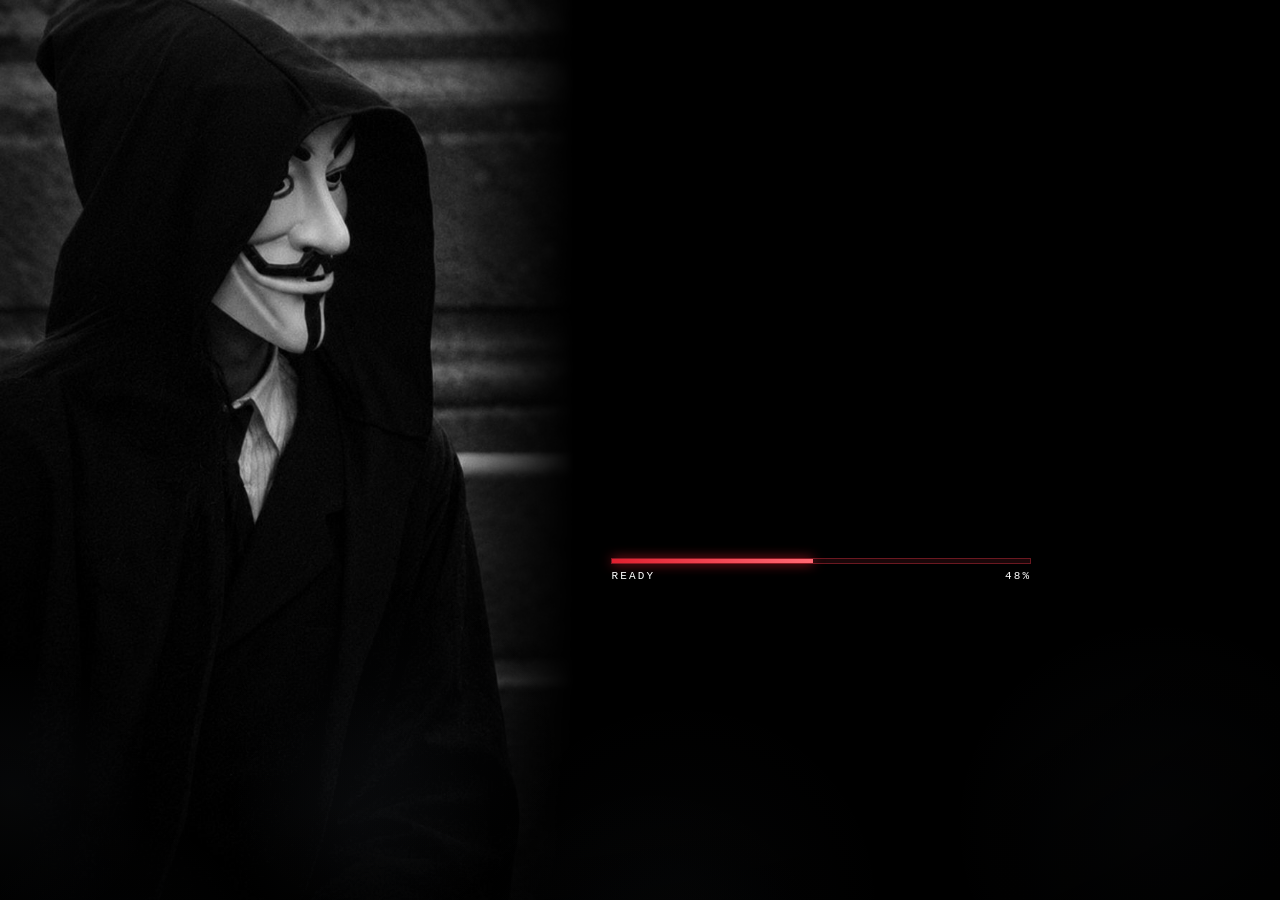
==== commit 84498cc4: "Move project files to repository root" ====
--- a/index.html
+++ b/index.html
@@ -14,7 +14,7 @@
   <div class="ov" id="menu"><div class="lockup sm" id="menuTitle"></div>
   <div class="t">Survive the facility. Out of ammo? Write real Python to rearm.</div>
   <input id="pname" maxlength="12" placeholder="ENTER CODENAME" autocomplete="off" spellcheck="false">
-  <div class="mgrid"><button id="play">PLAY</button><button id="setb">SETTINGS</button><button id="reset">RESET PROGRESS</button><button id="howb">HOW TO PLAY</button></div>
+  <div class="mgrid"><button id="play">PLAY</button><button id="setb">SETTINGS</button><button id="reset">RESET GAME</button><button id="howb">HOW TO PLAY</button></div>
   <div class="asst"><button id="asstb" class="asstbtn" aria-label="Ask me anything! AI Game Assistant"><svg id="solSvg" class="solsvg" viewBox="0 0 120 140" aria-hidden="true" focusable="false">
 <defs><filter id="eg" x="-60%" y="-60%" width="220%" height="220%"><feGaussianBlur stdDeviation="1.6" result="b"/><feMerge><feMergeNode in="b"/><feMergeNode in="SourceGraphic"/></feMerge></filter><linearGradient id="bs" x1="0" y1="0" x2="0" y2="1"><stop offset="0" stop-color="#000" stop-opacity=".7"/><stop offset="1" stop-color="#000" stop-opacity="0"/></linearGradient></defs>
 <g class="sol"><path d="M16 140c0-30 14-46 44-46s44 16 44 46z" fill="#0c0c10"/><path d="M60 98l-16 8 6 34h20l6-34z" fill="#101016"/><path d="M48 98l12 24 12-24z" fill="#ece6d6"/><path d="M57 102h6l3 26-6 7-6-7z" fill="#9a1020"/>
@@ -44,6 +44,7 @@
   <div class="crow cset"><button id="chVoice">VOICE: ON</button><button id="chStop">STOP SPEAKING</button><select id="chVsel" aria-label="Voice"></select><button id="chPrev">PREVIEW</button><button id="chRetry" style="display:none">RETRY</button></div><div id="chNote"></div></div>
  <div class="ov" id="tut"><div class="tinner"><span class="tsol" id="tutSol"></span><h2 id="tutT">Welcome! Here's how to play</h2><div class="t" id="tutStep"></div><div class="t" id="tutBody"></div>
   <div class="row"><button id="tutBack">BACK</button><button id="tutNext">NEXT</button><button id="tutSkip">SKIP TUTORIAL</button></div></div></div>
+ <div class="ov" id="gsel"><h2>CHOOSE YOUR CHARACTER</h2><div class="row gsrow"><button id="gM" class="gch" aria-label="Male"><svg viewBox="0 0 60 90"><path d="M16 88 L22 44 L38 44 L44 88Z" fill="#0b0b0e" stroke="#444"/><circle cx="30" cy="34" r="9" fill="#ece6d6"/><path d="M14 28Q30 4 46 28Z" fill="#0b0b0e"/><rect x="18" y="25" width="24" height="4" fill="#9a1020"/><path d="M25 33l5 2-4 2z" fill="#ff2a2a"/><rect x="38" y="52" width="16" height="4" fill="#222"/></svg><b>MALE</b></button><button id="gF" class="gch" aria-label="Female"><svg viewBox="0 0 60 90"><path d="M14 88 L22 54 Q18 46 24 44 L36 44 Q42 46 38 54 L46 88Z" fill="#0b0b0e" stroke="#ff5fb0"/><path d="M20 42Q30 50 40 42" fill="none" stroke="#ff5fb0"/><path d="M19 34Q16 56 22 62L24 40Z" fill="#2a0f22"/><circle cx="30" cy="34" r="9" fill="#f3e6e0"/><path d="M14 28Q30 4 46 28Z" fill="#0b0b0e"/><rect x="18" y="25" width="24" height="4" fill="#ff5fb0"/><path d="M25 33l5 2-4 2z" fill="#ff2a2a"/><rect x="38" y="52" width="16" height="4" fill="#ff5fb0"/></svg><b>FEMALE</b></button></div></div>
  <div class="ov" id="cfm"><h2 id="cfmT"></h2><div class="t" id="cfmM"></div><div class="row"><button id="cfmYes"></button><button id="cfmNo">CANCEL</button></div></div>
  <div id="tip" role="status"><span id="tipT"></span><button id="tipX" aria-label="Dismiss tip">x</button></div>
  <div id="rl"><b>MAGAZINE EMPTY</b><pre>gun = ("Tuple", 0, "Standard Ammo")</pre><div class="t" id="rlTxt"></div><div class="row"><button id="rlR">RELOAD [R]</button><button id="rlP">PYTHON REARM [P]</button></div></div>
@@ -53,7 +54,7 @@
   <textarea id="cin" spellcheck="false" autocapitalize="off" autocomplete="off" autocorrect="off" wrap="off" aria-label="Python code editor"></textarea><div class="t" id="cfb" style="color:#ffd54f"></div>
   <div><button id="csub">RUN CHECK</button> <button id="chint">HINT</button> <button id="cclose">BACK</button> <button id="cnext">NEXT QUEST</button> <button id="cmenu">MAIN MENU</button></div></div>
 </div>
-<div id="foot">WASD / arrows move | Mouse aim/shoot | F auto-shoot | R reload | B bomb | Q strike | C Python challenge | ESC pause</div>
+<div id="foot">WASD / arrows move | Mouse aim/shoot | F auto-shoot | R reload | B bomb | Q strike | X disappear | C Python challenge | ESC pause</div>
 <div id="boot" role="status" aria-live="polite">
  <div class="artbox"><img id="bootArt" src="assets/ghost-key-art.jpg" alt="" decoding="async"><i class="seye e1"></i><i class="seye e2"></i></div>
  <canvas id="bootFx"></canvas><div class="vig"></div>
--- a/css/style.css
+++ b/css/style.css
@@ -39,7 +39,10 @@
 #jl{left:14px}#jr{right:14px}
 #touch .js i{position:absolute;left:36px;top:36px;width:48px;height:48px;border-radius:50%;background:rgba(255,110,120,.5)}
 #touch button{position:absolute;pointer-events:auto;touch-action:none;width:58px;height:58px;border-radius:50%;padding:0;font-size:12px}
-#tr{right:150px;bottom:20px}#tb{right:150px;bottom:86px}#tq{right:20px;bottom:150px}
+#tb{background:#2a1215;border:2px solid #ff4444;color:#fff;font-weight:bold}
+#tp{background:#2a2210;border:2px solid #ffd54f;color:#ffd54f;font-weight:bold;font-size:11px}
+#td{background:#121c2a;border:2px solid #6fd3ff;color:#6fd3ff;font-weight:bold;font-size:11px}
+#td.on{background:#6fd3ff;color:#000;box-shadow:0 0 14px #6fd3ff}
 @media(max-width:700px){#hud{font-size:11px;gap:2px 10px}#foot{display:none}}
 
 /* ---------- cinematic boot screen + title lockup ---------- */
@@ -270,3 +273,17 @@
 #arT{margin-top:4px;color:#fff;font-size:13px;letter-spacing:1px}#autorl pre{margin:6px auto 0;color:#7dffb0;background:#050203;padding:5px 10px;font-size:12px;text-align:left;white-space:pre}
 .arbar{height:4px;background:rgba(255,255,255,.15);margin-top:8px}.arbar i{display:block;height:100%;width:0;background:#6fd3ff}
 @media (pointer:coarse){#autorl{bottom:var(--rlb,96px)}}
+
+/* gender screen + female theme */
+.gsrow{gap:18px}.gch{display:flex;flex-direction:column;align-items:center;gap:6px;padding:12px 22px}.gch svg{width:90px;height:135px}.gch b{letter-spacing:4px}
+body.fem .ov{background:radial-gradient(ellipse at 50% 0%,rgba(170,30,120,.5),rgba(20,4,18,.94) 70%)}
+body.fem button{border-color:#ff5fb0;background:rgba(70,10,50,.7)}body.fem button:hover,body.fem button:focus-visible{background:#e0409a;color:#fff}
+body.fem .lockup,body.fem #hud,body.fem #boot .lockup{filter:hue-rotate(305deg) saturate(1.15)}
+body.fem #foot{color:#ffb8dc}
+/* question screen: always scrollable, big tap targets, nothing cut off on phones */
+#copts{display:flex;flex-direction:column;gap:8px;width:min(640px,94%);margin-top:6px}#copts button{text-align:left;padding:12px 14px;font:15px "Courier New",monospace;min-height:46px;white-space:normal}
+/* Gameplay UI fits without unnecessary page scrolling; only the code editor scrolls */
+#chal{overflow:hidden!important;justify-content:center!important;padding:8px 14px;box-sizing:border-box;max-height:100vh;max-height:100dvh}
+#cin{font:15px/1.6 "Courier New",monospace;white-space:pre;overflow-y:auto!important;overflow-x:auto;tab-size:4;caret-color:#39ff7a;color:#b6ffd0;letter-spacing:.2px;height:clamp(110px,28vh,240px);width:min(660px,94%);resize:none}
+@media (pointer:coarse){#chal{overflow:hidden!important;gap:4px;padding:6px 10px}#cinfo{flex:0 1 auto;max-height:35%;overflow:hidden}#cin{font-size:15px;flex:1 1 110px;min-height:90px;height:auto!important;overflow-y:auto!important;width:min(900px,100%)}#cfb{max-height:18%;overflow:hidden;font-size:13px}#chal>div:last-child{flex:none}}
+#gsel .row{display:flex;flex-wrap:wrap;justify-content:center;align-items:flex-start}@media (pointer:coarse){.gch svg{width:64px;height:96px}}
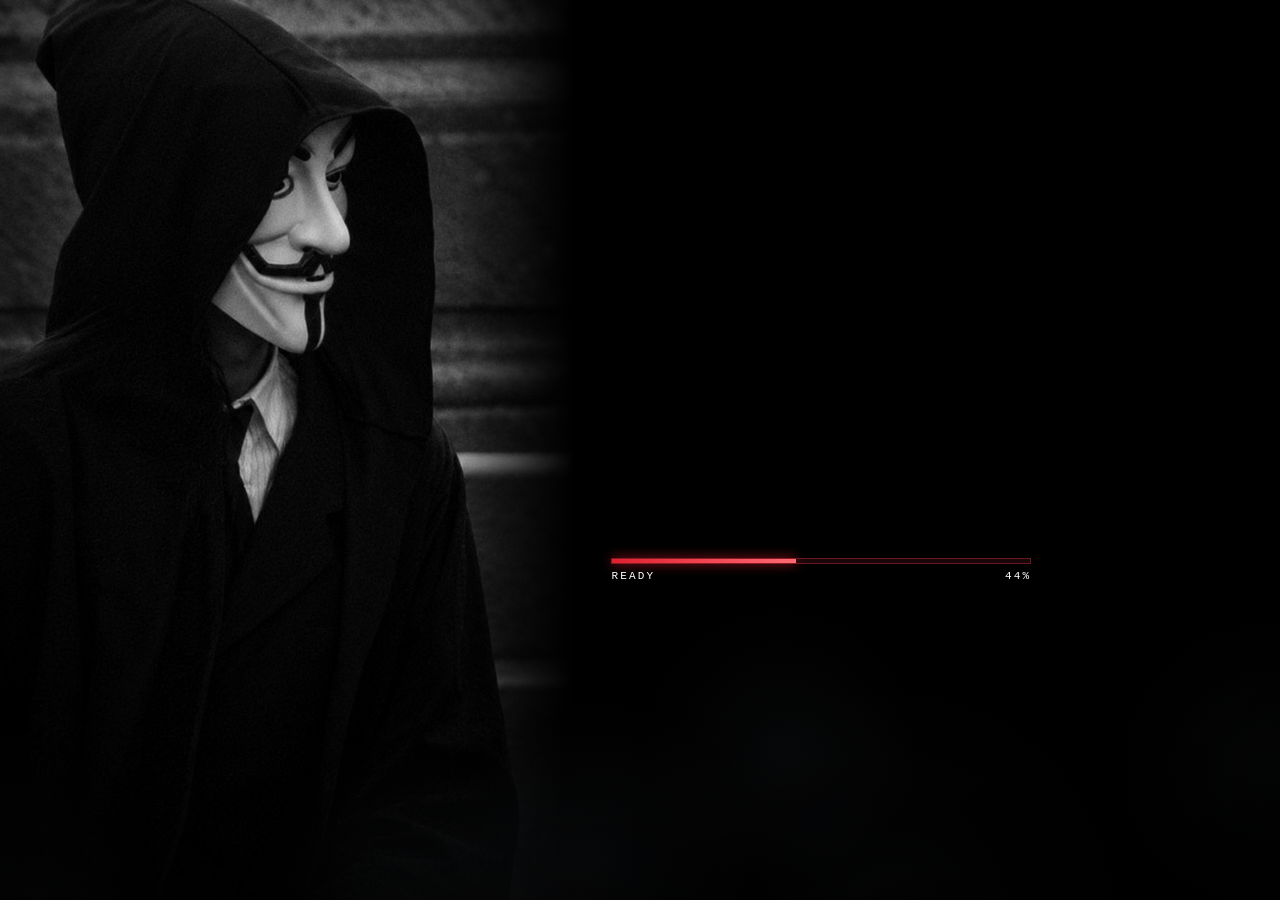
==== commit ca4a4c24: "Update GHOST CTS 4" ====
--- a/index.html
+++ b/index.html
@@ -28,7 +28,7 @@
 <ellipse cx="60" cy="38" rx="38" ry="9" fill="#08080b" stroke="#2a2a32" stroke-width="1.5"/><path d="M41 38c0-20 7-32 19-32s19 12 19 32z" fill="#0f0f14"/><path d="M41.5 31h37v6h-37z" fill="#9a1020"/>
 <g class="hand"><path d="M90 108c10-6 14-18 14-34" fill="none" stroke="#0c0c10" stroke-width="11" stroke-linecap="round"/><circle cx="104" cy="66" r="8.5" fill="#ece6d6"/><ellipse cx="98" cy="58" rx="2.6" ry="5" fill="#ece6d6"/><ellipse cx="104" cy="56" rx="2.6" ry="5.5" fill="#ece6d6"/><ellipse cx="110" cy="58" rx="2.6" ry="5" fill="#ece6d6"/><ellipse cx="113" cy="64" rx="2.4" ry="4.5" fill="#ece6d6"/></g></g></svg></button>
    <div class="asstt"><b>Ask me anything!</b><span>AI Game Assistant</span></div>
-   <div class="assistant-contact-links"><a href="https://x.com/GHOST_CTS_4" target="_blank" rel="noopener noreferrer" aria-label="Visit us on X"><svg viewBox="0 0 24 24" aria-hidden="true"><path fill="currentColor" d="M18.9 2H22l-7.2 8.2L23 22h-6.6l-5.2-6.8L5.2 22H2l7.7-8.8L1.4 2h6.8l4.7 6.2L18.9 2zm-1.2 18h1.8L7.4 3.9H5.5L17.7 20z"/></svg></a>
+   <div class="assistant-contact-links"><a href="https://x.com/GHOSTCTSSERIES" target="_blank" rel="noopener noreferrer" aria-label="Visit us on X"><svg viewBox="0 0 24 24" aria-hidden="true"><path fill="currentColor" d="M18.9 2H22l-7.2 8.2L23 22h-6.6l-5.2-6.8L5.2 22H2l7.7-8.8L1.4 2h6.8l4.7 6.2L18.9 2zm-1.2 18h1.8L7.4 3.9H5.5L17.7 20z"/></svg></a>
     <a id="mailLink" href="https://mail.google.com/mail/?view=cm&amp;fs=1&amp;to=iamhailstones@gmail.com&amp;su=GHOST%20CTS-4" target="_blank" rel="noopener noreferrer" aria-label="Email us on Gmail"><svg viewBox="0 0 24 24" aria-hidden="true"><path fill="none" stroke="currentColor" stroke-width="1.8" stroke-linejoin="round" d="M3 5h18v14H3z"/><path fill="none" stroke="currentColor" stroke-width="1.8" stroke-linejoin="round" d="M3 6l9 7 9-7"/></svg></a></div></div>
   <div id="mailfb" hidden><span>Gmail did not open? Write to <b>iamhailstones@gmail.com</b></span><button id="mailCopy">COPY EMAIL</button><a id="mailApp" href="mailto:iamhailstones@gmail.com">EMAIL APP</a><button id="mailX" aria-label="Close">x</button></div>
 
@@ -54,7 +54,7 @@
   <textarea id="cin" spellcheck="false" autocapitalize="off" autocomplete="off" autocorrect="off" wrap="off" aria-label="Python code editor"></textarea><div class="t" id="cfb" style="color:#ffd54f"></div>
   <div><button id="csub">RUN CHECK</button> <button id="chint">HINT</button> <button id="cclose">BACK</button> <button id="cnext">NEXT QUEST</button> <button id="cmenu">MAIN MENU</button></div></div>
 </div>
-<div id="foot">WASD / arrows move | Mouse aim/shoot | F auto-shoot | R reload | B bomb | Q strike | X disappear | C Python challenge | ESC pause</div>
+<div id="foot">WASD / arrows move | Mouse aim/shoot | F auto-shoot | R reload | B bomb | V plant time bomb | E / 1-5 switch gun | G gun market | Q strike | X disappear | C Python challenge | ESC pause</div>
 <div id="boot" role="status" aria-live="polite">
  <div class="artbox"><img id="bootArt" src="assets/ghost-key-art.jpg" alt="" decoding="async"><i class="seye e1"></i><i class="seye e2"></i></div>
  <canvas id="bootFx"></canvas><div class="vig"></div>
--- a/css/style.css
+++ b/css/style.css
@@ -40,7 +40,7 @@
 #touch .js i{position:absolute;left:36px;top:36px;width:48px;height:48px;border-radius:50%;background:rgba(255,110,120,.5)}
 #touch button{position:absolute;pointer-events:auto;touch-action:none;width:58px;height:58px;border-radius:50%;padding:0;font-size:12px}
 #tb{background:#2a1215;border:2px solid #ff4444;color:#fff;font-weight:bold}
-#tp{background:#2a2210;border:2px solid #ffd54f;color:#ffd54f;font-weight:bold;font-size:11px}
+#tp{background:#0a0a0c;border:2px solid #e0202f;color:#ff4a56;font-weight:bold;font-size:11px}
 #td{background:#121c2a;border:2px solid #6fd3ff;color:#6fd3ff;font-weight:bold;font-size:11px}
 #td.on{background:#6fd3ff;color:#000;box-shadow:0 0 14px #6fd3ff}
 @media(max-width:700px){#hud{font-size:11px;gap:2px 10px}#foot{display:none}}
@@ -287,3 +287,41 @@
 #cin{font:15px/1.6 "Courier New",monospace;white-space:pre;overflow-y:auto!important;overflow-x:auto;tab-size:4;caret-color:#39ff7a;color:#b6ffd0;letter-spacing:.2px;height:clamp(110px,28vh,240px);width:min(660px,94%);resize:none}
 @media (pointer:coarse){#chal{overflow:hidden!important;gap:4px;padding:6px 10px}#cinfo{flex:0 1 auto;max-height:35%;overflow:hidden}#cin{font-size:15px;flex:1 1 110px;min-height:90px;height:auto!important;overflow-y:auto!important;width:min(900px,100%)}#cfb{max-height:18%;overflow:hidden;font-size:13px}#chal>div:last-child{flex:none}}
 #gsel .row{display:flex;flex-wrap:wrap;justify-content:center;align-items:flex-start}@media (pointer:coarse){.gch svg{width:64px;height:96px}}
+
+/* ===== level gate screen: every option and button must be reachable on a phone ===== */
+#chal.mcq{overflow-y:auto!important;justify-content:flex-start!important;-webkit-overflow-scrolling:touch}
+#chal.mcq #cinfo,#chal.mcq #cfb{max-height:none!important;overflow:visible!important}
+#chal.mcq #copts{display:grid;grid-template-columns:1fr;gap:8px;width:min(900px,96%);margin:6px auto}
+#chal.mcq>div:last-child{position:sticky;bottom:0;z-index:3;background:rgba(5,0,2,.94);padding:6px 0;margin-top:auto}
+#chal.mcq #copts button:disabled{opacity:.7}
+@media (max-height:520px){
+ #chal.mcq #copts{grid-template-columns:1fr 1fr;gap:6px;margin:4px auto}
+ #chal.mcq #copts button{min-height:34px;padding:5px 9px;font-size:13px}
+ #chal.mcq #ct{font-size:15px;margin:2px 0}
+ #chal.mcq #cm,#chal.mcq #cl{font-size:11px;margin:0}
+ #chal.mcq #cb{font-size:14px;margin:2px 0}
+ #chal.mcq #cfb{font-size:12px}
+ #chal.mcq>div:last-child button{min-height:36px;padding:6px 12px;font-size:13px}
+}
+/* coding gates on touch screens: the task and the feedback scroll instead of being cut off */
+@media (pointer:coarse){#chal:not(.mcq) #cinfo{max-height:42%;overflow-y:auto}#chal:not(.mcq) #cfb{max-height:26%;overflow-y:auto}}
+/* disabled answer options (after a lock or a correct answer) must not react to hover/touch, so nothing looks like a hint */
+#chal button:disabled{pointer-events:none}
+/* short (landscape phone) screens: the editor is already pre-filled with the starter code, so the duplicate code box and the lesson line make room for the task text */
+@media (max-height:520px){
+ #chal:not(.mcq) #cc,#chal:not(.mcq) #cl,#chal:not(.mcq) #cguide{display:none!important}
+ #chal:not(.mcq) #cinfo{max-height:52%!important}
+ #chal:not(.mcq) #cb{font-size:13px;line-height:1.3}
+ #chal:not(.mcq) #ct{font-size:16px;margin:2px 0}
+ #chal:not(.mcq) #cm{font-size:11px;margin:0}
+}
+/* HOW TO PLAY on short (landscape phone) screens: compact, and BACK / NEXT stay pinned and reachable whatever the text length */
+@media (max-height:520px){
+ #tut{padding:6px 12px}
+ #tut .tsol{display:none}
+ #tut .tinner{gap:5px;max-height:100%;overflow-y:auto}
+ #tut h2{font-size:17px;margin:0}
+ #tut #tutBody{font-size:13px;line-height:1.4}
+ #tut .row{position:sticky;bottom:0;width:100%;background:rgba(5,0,2,.94);padding:4px 0}
+ #tut .row button{min-height:34px;padding:6px 12px;font-size:13px}
+}
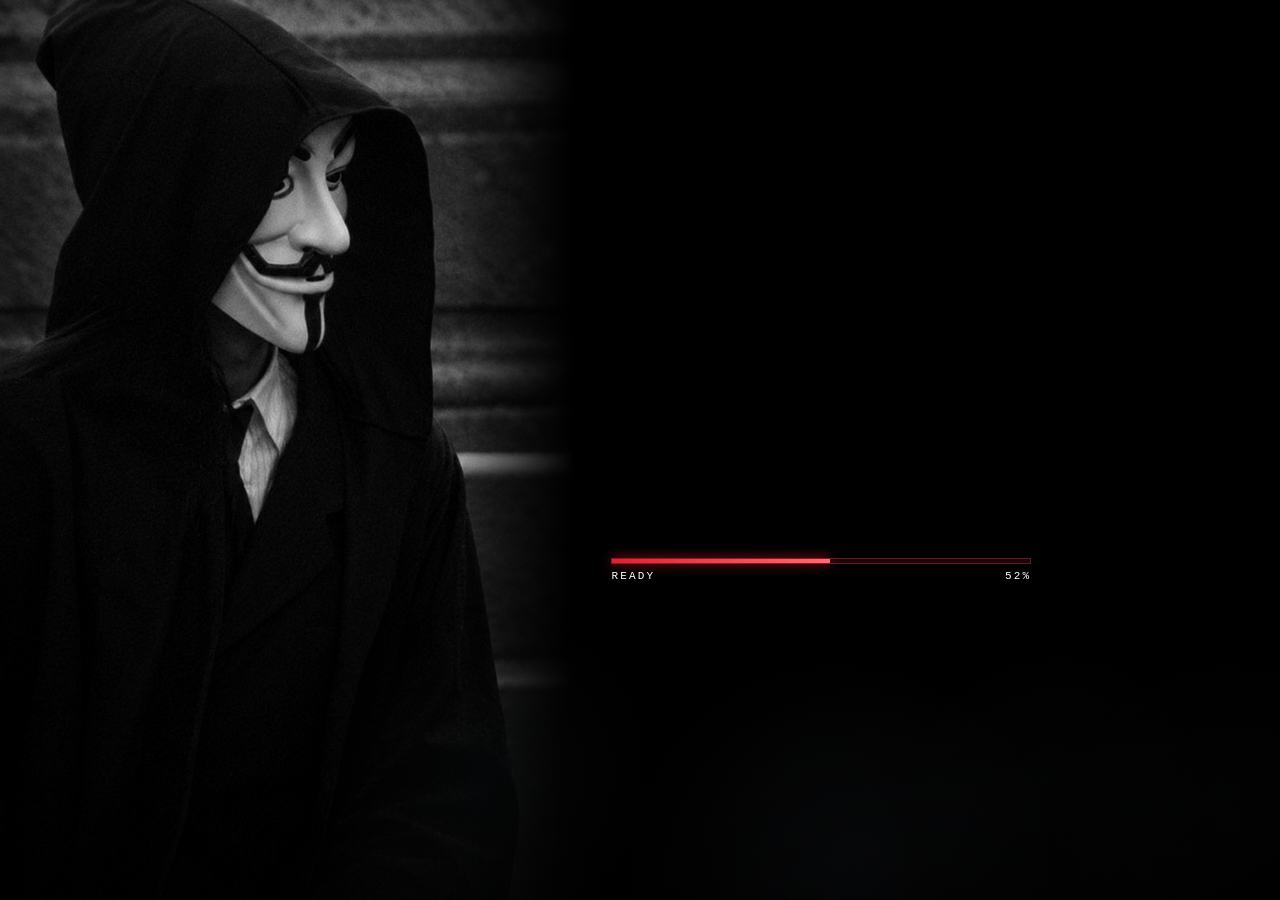
==== commit 46f48145: "wjg" ====
--- a/index.html
+++ b/index.html
@@ -1,92 +1,195 @@
 <!DOCTYPE html>
+
 <html lang="en"><head><meta charset="utf-8"><meta name="viewport" content="width=device-width,initial-scale=1,viewport-fit=cover,interactive-widget=resizes-content"><meta name="theme-color" content="#0a0405"><title>GHOST CTS-4: Code to Survive</title><meta name="description" content="GHOST CTS-4: Code to Survive - a top-down browser shooter that teaches Python.">
+
 <link rel="manifest" href="manifest.json"><link rel="icon" href="assets/icon.svg"><link rel="stylesheet" href="css/style.css"></head>
+
 <body>
+
 <div id="hud">
+
  <span>HP <span class="bar"><i id="hp"></i></span></span>
+
  <span>AMMO <b id="ammo"></b></span><span>BOMBS <b id="bombs"></b></span>
+
  <span>LVL <b id="lvl"></b></span><span>WAVE <b id="wave"></b></span>
+
  <span>ENEMIES <b id="left"></b></span><span>SCORE <b id="score"></b></span><span>KILLS <b id="kills"></b></span>
+
  <span>WEAPON <b>PISTOL</b></span><button id="pbtn" style="padding:3px 10px">PAUSE</button>
+
 </div>
+
 <div id="wrap">
+
  <canvas id="c" width="900" height="600"></canvas><div id="msg"></div>
+
   <div class="ov" id="menu"><div class="lockup sm" id="menuTitle"></div>
+
   <div class="t">Survive the facility. Out of ammo? Write real Python to rearm.</div>
+
   <input id="pname" maxlength="12" placeholder="ENTER CODENAME" autocomplete="off" spellcheck="false">
+
   <div class="mgrid"><button id="play">PLAY</button><button id="setb">SETTINGS</button><button id="reset">RESET GAME</button><button id="howb">HOW TO PLAY</button></div>
+
   <div class="asst"><button id="asstb" class="asstbtn" aria-label="Ask me anything! AI Game Assistant"><svg id="solSvg" class="solsvg" viewBox="0 0 120 140" aria-hidden="true" focusable="false">
+
 <defs><filter id="eg" x="-60%" y="-60%" width="220%" height="220%"><feGaussianBlur stdDeviation="1.6" result="b"/><feMerge><feMergeNode in="b"/><feMergeNode in="SourceGraphic"/></feMerge></filter><linearGradient id="bs" x1="0" y1="0" x2="0" y2="1"><stop offset="0" stop-color="#000" stop-opacity=".7"/><stop offset="1" stop-color="#000" stop-opacity="0"/></linearGradient></defs>
+
 <g class="sol"><path d="M16 140c0-30 14-46 44-46s44 16 44 46z" fill="#0c0c10"/><path d="M60 98l-16 8 6 34h20l6-34z" fill="#101016"/><path d="M48 98l12 24 12-24z" fill="#ece6d6"/><path d="M57 102h6l3 26-6 7-6-7z" fill="#9a1020"/>
+
 <path d="M44 98l-8 10 10 32M76 98l8 10-10 32" fill="none" stroke="#2b2b35" stroke-width="2"/><rect x="74" y="116" width="9" height="5" fill="#ece6d6" transform="rotate(-8 78 118)"/>
+
 <path d="M26 110c-8 8-10 18-8 30" fill="none" stroke="#0c0c10" stroke-width="11" stroke-linecap="round"/><circle cx="19" cy="135" r="6" fill="#ece6d6"/>
+
 <rect x="52" y="84" width="16" height="16" rx="4" fill="#0c0c10"/><ellipse cx="60" cy="62" rx="22" ry="26" fill="#ece6d6" stroke="#0c0c10" stroke-width="1.5"/><rect x="38" y="38" width="44" height="18" fill="url(#bs)"/>
+
 <circle cx="46" cy="72" r="4" fill="#b8323c" opacity=".55"/><circle cx="74" cy="72" r="4" fill="#b8323c" opacity=".55"/>
+
 <path d="M43 55l13 4M77 55l-13 4" fill="none" stroke="#0c0c10" stroke-width="2.6" stroke-linecap="round"/>
+
 <g class="eyes"><path d="M44 61l12 4-4 6z" fill="#ff2a2a" filter="url(#eg)"/><path d="M76 61l-12 4 4 6z" fill="#ff2a2a" filter="url(#eg)"/></g>
+
 <path d="M42 77q9-5 18 0q9-5 18 0" fill="none" stroke="#0c0c10" stroke-width="2.4" stroke-linecap="round"/><path d="M44 81q16 13 32 0" fill="none" stroke="#0c0c10" stroke-width="2.4" stroke-linecap="round"/><path d="M58 88h4l-2 8z" fill="#0c0c10"/>
+
 <ellipse cx="60" cy="38" rx="38" ry="9" fill="#08080b" stroke="#2a2a32" stroke-width="1.5"/><path d="M41 38c0-20 7-32 19-32s19 12 19 32z" fill="#0f0f14"/><path d="M41.5 31h37v6h-37z" fill="#9a1020"/>
+
 <g class="hand"><path d="M90 108c10-6 14-18 14-34" fill="none" stroke="#0c0c10" stroke-width="11" stroke-linecap="round"/><circle cx="104" cy="66" r="8.5" fill="#ece6d6"/><ellipse cx="98" cy="58" rx="2.6" ry="5" fill="#ece6d6"/><ellipse cx="104" cy="56" rx="2.6" ry="5.5" fill="#ece6d6"/><ellipse cx="110" cy="58" rx="2.6" ry="5" fill="#ece6d6"/><ellipse cx="113" cy="64" rx="2.4" ry="4.5" fill="#ece6d6"/></g></g></svg></button>
+
    <div class="asstt"><b>Ask me anything!</b><span>AI Game Assistant</span></div>
+
    <div class="assistant-contact-links"><a href="https://x.com/GHOSTCTSSERIES" target="_blank" rel="noopener noreferrer" aria-label="Visit us on X"><svg viewBox="0 0 24 24" aria-hidden="true"><path fill="currentColor" d="M18.9 2H22l-7.2 8.2L23 22h-6.6l-5.2-6.8L5.2 22H2l7.7-8.8L1.4 2h6.8l4.7 6.2L18.9 2zm-1.2 18h1.8L7.4 3.9H5.5L17.7 20z"/></svg></a>
+
     <a id="mailLink" href="https://mail.google.com/mail/?view=cm&amp;fs=1&amp;to=iamhailstones@gmail.com&amp;su=GHOST%20CTS-4" target="_blank" rel="noopener noreferrer" aria-label="Email us on Gmail"><svg viewBox="0 0 24 24" aria-hidden="true"><path fill="none" stroke="currentColor" stroke-width="1.8" stroke-linejoin="round" d="M3 5h18v14H3z"/><path fill="none" stroke="currentColor" stroke-width="1.8" stroke-linejoin="round" d="M3 6l9 7 9-7"/></svg></a></div></div>
+
   <div id="mailfb" hidden><span>Gmail did not open? Write to <b>iamhailstones@gmail.com</b></span><button id="mailCopy">COPY EMAIL</button><a id="mailApp" href="mailto:iamhailstones@gmail.com">EMAIL APP</a><button id="mailX" aria-label="Close">x</button></div>
 
+ 
+
   <button id="gunb">GUN MARKET</button>
+
     <div class="t" id="saveinfo"></div></div>
+
  <div class="ov" id="market"><h2>GUN MARKET</h2><div class="t" id="gmCred"></div><div class="gmList" id="gmList"></div><div class="t" id="gmMsg" style="color:#ffd54f"></div><button id="gmClose">BACK</button></div>
+
  <div class="ov" id="pause"><h2>PAUSED</h2><button id="resume">RESUME</button><button id="tomenu">MAIN MENU</button><button id="psetb">SETTINGS</button></div>
+
  <div class="ov" id="settings"><h2>SETTINGS</h2><div class="aud" id="audSet"></div><div class="row"><button id="sndb">SOUND: ON</button><button id="musb">MUSIC: ON</button></div><button id="setClose">CANCEL</button></div>
+
  <div class="ov" id="end"><h2 id="et"></h2><div class="t" id="es"></div><button id="eb"></button></div>
+
  <div class="ov" id="chatp"><div class="chead"><span class="chsol" id="chSol"></span><b>AI Game Assistant</b><button id="chClose" aria-label="Close chat">CLOSE</button></div>
-  <div id="chLog" role="log" aria-live="polite"></div><div id="chSug"></div>
+
+  <div id="chLog" role="log" aria-live="polite"></div>
+
+   <div id="chSug" aria-label="Suggested questions" style="display:flex;flex-wrap:wrap;gap:8px;padding:10px 0">
+
+    <button type="button" data-prompt="What is GHOST CTS-4 and how do I play it?" onclick="document.getElementById('chIn').value=this.dataset.prompt;document.getElementById('chSend').click()" style="padding:8px 12px;border:1px solid #9a1020;border-radius:6px;background:#140b0d;color:#f2e9e9;cursor:pointer">What is GHOST CTS-4?</button>
+
+    <button type="button" data-prompt="Explain how the Python challenges and Python Gate work in GHOST CTS-4." onclick="document.getElementById('chIn').value=this.dataset.prompt;document.getElementById('chSend').click()" style="padding:8px 12px;border:1px solid #9a1020;border-radius:6px;background:#140b0d;color:#f2e9e9;cursor:pointer">How does the Python Gate work?</button>
+
+    <button type="button" data-prompt="Who is Hailstones, and what does he create?" onclick="document.getElementById('chIn').value=this.dataset.prompt;document.getElementById('chSend').click()" style="padding:8px 12px;border:1px solid #9a1020;border-radius:6px;background:#140b0d;color:#f2e9e9;cursor:pointer">Who is Hailstones?</button>
+
+    <button type="button" data-prompt="What makes the GHOST CTS series different from other games?" onclick="document.getElementById('chIn').value=this.dataset.prompt;document.getElementById('chSend').click()" style="padding:8px 12px;border:1px solid #9a1020;border-radius:6px;background:#140b0d;color:#f2e9e9;cursor:pointer">What makes GHOST CTS unique?</button>
+
+   </div>
+
   <div class="crow"><button id="chMic" aria-label="Speak your question">MIC</button><input id="chIn" maxlength="300" placeholder="Ask me anything about the game..." autocomplete="off" enterkeyhint="send" aria-label="Your question"><button id="chSend">SEND</button></div>
+
   <div class="crow cset"><button id="chVoice">VOICE: ON</button><button id="chStop">STOP SPEAKING</button><select id="chVsel" aria-label="Voice"></select><button id="chPrev">PREVIEW</button><button id="chRetry" style="display:none">RETRY</button></div><div id="chNote"></div></div>
+
  <div class="ov" id="tut"><div class="tinner"><span class="tsol" id="tutSol"></span><h2 id="tutT">Welcome! Here's how to play</h2><div class="t" id="tutStep"></div><div class="t" id="tutBody"></div>
+
   <div class="row"><button id="tutBack">BACK</button><button id="tutNext">NEXT</button><button id="tutSkip">SKIP TUTORIAL</button></div></div></div>
+
  <div class="ov" id="gsel"><h2>CHOOSE YOUR CHARACTER</h2><div class="row gsrow"><button id="gM" class="gch" aria-label="Male"><svg viewBox="0 0 60 90"><path d="M16 88 L22 44 L38 44 L44 88Z" fill="#0b0b0e" stroke="#444"/><circle cx="30" cy="34" r="9" fill="#ece6d6"/><path d="M14 28Q30 4 46 28Z" fill="#0b0b0e"/><rect x="18" y="25" width="24" height="4" fill="#9a1020"/><path d="M25 33l5 2-4 2z" fill="#ff2a2a"/><rect x="38" y="52" width="16" height="4" fill="#222"/></svg><b>MALE</b></button><button id="gF" class="gch" aria-label="Female"><svg viewBox="0 0 60 90"><path d="M14 88 L22 54 Q18 46 24 44 L36 44 Q42 46 38 54 L46 88Z" fill="#0b0b0e" stroke="#ff5fb0"/><path d="M20 42Q30 50 40 42" fill="none" stroke="#ff5fb0"/><path d="M19 34Q16 56 22 62L24 40Z" fill="#2a0f22"/><circle cx="30" cy="34" r="9" fill="#f3e6e0"/><path d="M14 28Q30 4 46 28Z" fill="#0b0b0e"/><rect x="18" y="25" width="24" height="4" fill="#ff5fb0"/><path d="M25 33l5 2-4 2z" fill="#ff2a2a"/><rect x="38" y="52" width="16" height="4" fill="#ff5fb0"/></svg><b>FEMALE</b></button></div></div>
+
  <div class="ov" id="cfm"><h2 id="cfmT"></h2><div class="t" id="cfmM"></div><div class="row"><button id="cfmYes"></button><button id="cfmNo">CANCEL</button></div></div>
+
  <div id="tip" role="status"><span id="tipT"></span><button id="tipX" aria-label="Dismiss tip">x</button></div>
+
  <div id="rl"><b>MAGAZINE EMPTY</b><pre>gun = ("Tuple", 0, "Standard Ammo")</pre><div class="t" id="rlTxt"></div><div class="row"><button id="rlR">RELOAD [R]</button><button id="rlP">PYTHON REARM [P]</button></div></div>
+
  <div id="autorl" aria-live="polite"><svg class="arI" viewBox="0 0 24 24" aria-hidden="true"><path d="M20 12a8 8 0 1 1-2.6-5.9" fill="none" stroke="currentColor" stroke-width="2.4" stroke-linecap="round"/><path d="M20.5 3.5v5h-5" fill="none" stroke="currentColor" stroke-width="2.4" stroke-linecap="round" stroke-linejoin="round"/></svg><b>RELOADING</b><div id="arT"></div><pre id="arC"></pre><div class="arbar"><i id="arB"></i></div></div>
+
  <div id="rearm" role="dialog" aria-live="polite"><b id="rmT"></b><pre id="rmState"></pre><div id="rmBox"></div></div>
+
  <div class="ov" id="chal"><h2 id="ct"></h2><div id="cinfo"><div class="t" id="cm"></div><div class="t" id="cl"></div><pre id="cc"></pre><div class="t" id="cb"></div><div class="t" id="cguide"></div></div>
+
   <textarea id="cin" spellcheck="false" autocapitalize="off" autocomplete="off" autocorrect="off" wrap="off" aria-label="Python code editor"></textarea><div class="t" id="cfb" style="color:#ffd54f"></div>
+
   <div><button id="csub">RUN CHECK</button> <button id="chint">HINT</button> <button id="cclose">BACK</button> <button id="cnext">NEXT QUEST</button> <button id="cmenu">MAIN MENU</button></div></div>
+
 </div>
+
 <div id="foot">WASD / arrows move | Mouse aim/shoot | F auto-shoot | R reload | B bomb | V plant time bomb | E / 1-5 switch gun | G gun market | Q strike | X disappear | C Python challenge | ESC pause</div>
+
 <div id="boot" role="status" aria-live="polite">
+
  <div class="artbox"><img id="bootArt" src="assets/ghost-key-art.jpg" alt="" decoding="async"><i class="seye e1"></i><i class="seye e2"></i></div>
+
  <canvas id="bootFx"></canvas><div class="vig"></div>
+
  <div class="bootui"><div class="lockup" id="bootTitle"></div>
+
   <div id="bootLoad"><div class="trk"><i id="bootBar"></i></div><div class="lbl"><span id="bootStep">STARTING</span><span id="bootPct">0%</span></div></div>
+
   <button id="bootGo">DEPLOY</button>
+
   <div id="bootErr"><div id="bootErrMsg"></div><button id="bootRetry">RETRY</button></div></div></div>
+
 <div id="orient"><b>GHOST CTS-4</b><div class="phone"></div><div id="orientMsg" role="alert">Turn your phone sideways. GHOST CTS-4 is played in landscape.</div><div id="orientHint">Nothing happens? Switch on Auto-rotate in your phone's quick settings.</div><button id="orientGo">PLAY IN LANDSCAPE</button></div>
+
 <noscript>GHOST needs JavaScript enabled.</noscript>
+
 <script src="js/utils.js"></script>
+
 <script src="js/levels.js"></script>
+
 <script src="js/config.js"></script>
+
 <script src="js/storage.js"></script>
+
 <script src="js/challenges.js"></script>
+
 <script src="js/audio.js"></script>
+
 <script src="js/voice.js"></script>
+
 <script src="js/game.js"></script>
+
 <script src="js/weapons.js"></script>
+
 <script src="js/bombs.js"></script>
+
 <script src="js/enemies.js"></script>
+
 <script src="js/player.js"></script>
+
 <script src="js/ui.js"></script>
+
 <script src="js/market.js"></script>
+
 <script src="js/pyrules.js"></script>
+
 <script src="js/assistant.js"></script>
+
 <script src="js/scenes.js"></script>
+
 <script src="js/render.js"></script>
+
 <script src="js/layout.js"></script>
+
 <script src="js/touch.js"></script>
+
 <script src="js/boot.js"></script>
+
 <script src="js/orient.js"></script>
+
 <script src="js/editor.js"></script>
+
 <script src="js/nozoom.js"></script>
+
 <script src="js/main.js"></script>
+
 </body></html>
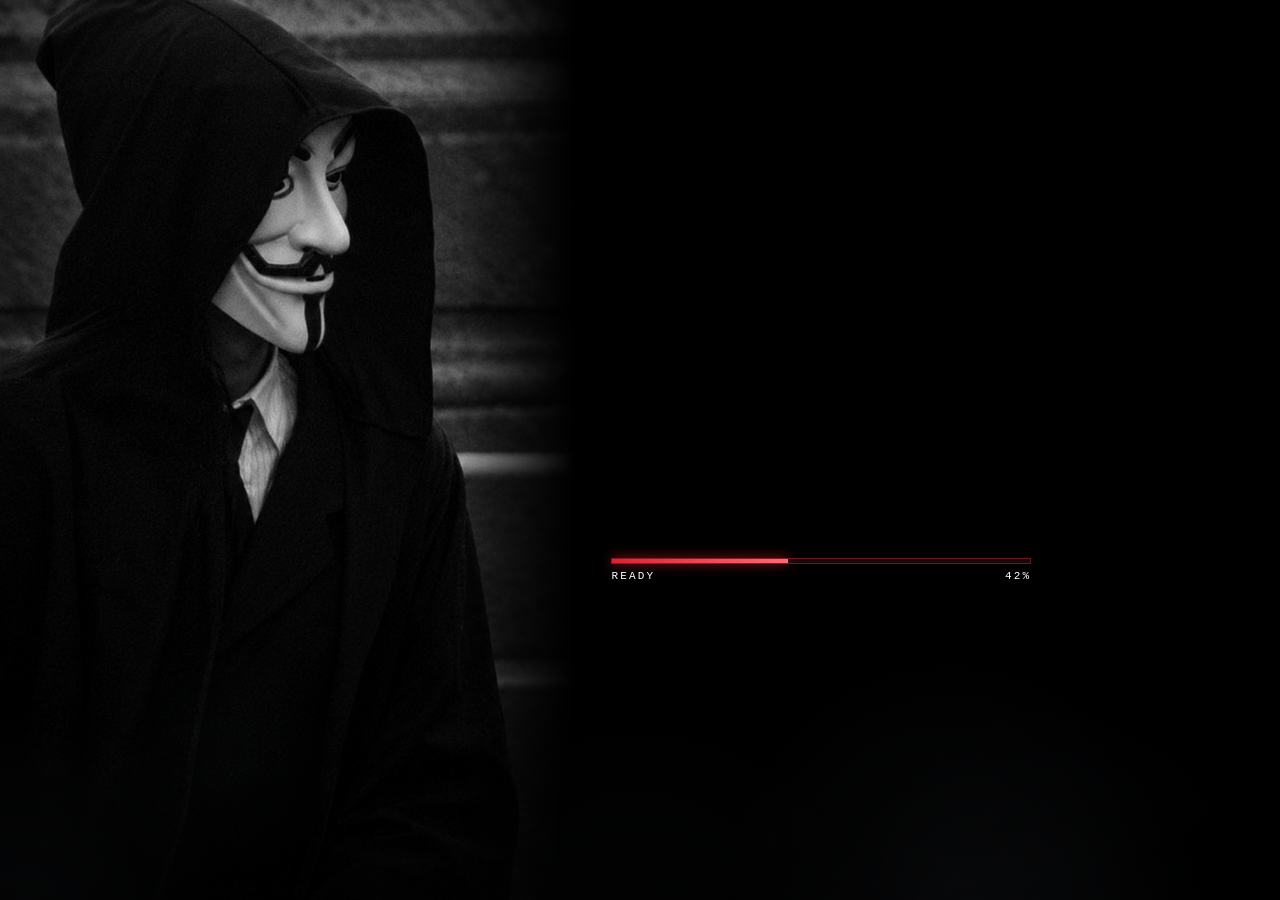
==== commit 56b78c92: "jgfxdfasf" ====
--- a/index.html
+++ b/index.html
@@ -1,195 +1,92 @@
 <!DOCTYPE html>
-
 <html lang="en"><head><meta charset="utf-8"><meta name="viewport" content="width=device-width,initial-scale=1,viewport-fit=cover,interactive-widget=resizes-content"><meta name="theme-color" content="#0a0405"><title>GHOST CTS-4: Code to Survive</title><meta name="description" content="GHOST CTS-4: Code to Survive - a top-down browser shooter that teaches Python.">
-
 <link rel="manifest" href="manifest.json"><link rel="icon" href="assets/icon.svg"><link rel="stylesheet" href="css/style.css"></head>
-
 <body>
-
 <div id="hud">
-
  <span>HP <span class="bar"><i id="hp"></i></span></span>
-
  <span>AMMO <b id="ammo"></b></span><span>BOMBS <b id="bombs"></b></span>
-
  <span>LVL <b id="lvl"></b></span><span>WAVE <b id="wave"></b></span>
-
  <span>ENEMIES <b id="left"></b></span><span>SCORE <b id="score"></b></span><span>KILLS <b id="kills"></b></span>
-
  <span>WEAPON <b>PISTOL</b></span><button id="pbtn" style="padding:3px 10px">PAUSE</button>
-
 </div>
-
 <div id="wrap">
-
  <canvas id="c" width="900" height="600"></canvas><div id="msg"></div>
-
   <div class="ov" id="menu"><div class="lockup sm" id="menuTitle"></div>
-
   <div class="t">Survive the facility. Out of ammo? Write real Python to rearm.</div>
-
   <input id="pname" maxlength="12" placeholder="ENTER CODENAME" autocomplete="off" spellcheck="false">
-
   <div class="mgrid"><button id="play">PLAY</button><button id="setb">SETTINGS</button><button id="reset">RESET GAME</button><button id="howb">HOW TO PLAY</button></div>
-
   <div class="asst"><button id="asstb" class="asstbtn" aria-label="Ask me anything! AI Game Assistant"><svg id="solSvg" class="solsvg" viewBox="0 0 120 140" aria-hidden="true" focusable="false">
-
 <defs><filter id="eg" x="-60%" y="-60%" width="220%" height="220%"><feGaussianBlur stdDeviation="1.6" result="b"/><feMerge><feMergeNode in="b"/><feMergeNode in="SourceGraphic"/></feMerge></filter><linearGradient id="bs" x1="0" y1="0" x2="0" y2="1"><stop offset="0" stop-color="#000" stop-opacity=".7"/><stop offset="1" stop-color="#000" stop-opacity="0"/></linearGradient></defs>
-
 <g class="sol"><path d="M16 140c0-30 14-46 44-46s44 16 44 46z" fill="#0c0c10"/><path d="M60 98l-16 8 6 34h20l6-34z" fill="#101016"/><path d="M48 98l12 24 12-24z" fill="#ece6d6"/><path d="M57 102h6l3 26-6 7-6-7z" fill="#9a1020"/>
-
 <path d="M44 98l-8 10 10 32M76 98l8 10-10 32" fill="none" stroke="#2b2b35" stroke-width="2"/><rect x="74" y="116" width="9" height="5" fill="#ece6d6" transform="rotate(-8 78 118)"/>
-
 <path d="M26 110c-8 8-10 18-8 30" fill="none" stroke="#0c0c10" stroke-width="11" stroke-linecap="round"/><circle cx="19" cy="135" r="6" fill="#ece6d6"/>
-
 <rect x="52" y="84" width="16" height="16" rx="4" fill="#0c0c10"/><ellipse cx="60" cy="62" rx="22" ry="26" fill="#ece6d6" stroke="#0c0c10" stroke-width="1.5"/><rect x="38" y="38" width="44" height="18" fill="url(#bs)"/>
-
 <circle cx="46" cy="72" r="4" fill="#b8323c" opacity=".55"/><circle cx="74" cy="72" r="4" fill="#b8323c" opacity=".55"/>
-
 <path d="M43 55l13 4M77 55l-13 4" fill="none" stroke="#0c0c10" stroke-width="2.6" stroke-linecap="round"/>
-
 <g class="eyes"><path d="M44 61l12 4-4 6z" fill="#ff2a2a" filter="url(#eg)"/><path d="M76 61l-12 4 4 6z" fill="#ff2a2a" filter="url(#eg)"/></g>
-
 <path d="M42 77q9-5 18 0q9-5 18 0" fill="none" stroke="#0c0c10" stroke-width="2.4" stroke-linecap="round"/><path d="M44 81q16 13 32 0" fill="none" stroke="#0c0c10" stroke-width="2.4" stroke-linecap="round"/><path d="M58 88h4l-2 8z" fill="#0c0c10"/>
-
 <ellipse cx="60" cy="38" rx="38" ry="9" fill="#08080b" stroke="#2a2a32" stroke-width="1.5"/><path d="M41 38c0-20 7-32 19-32s19 12 19 32z" fill="#0f0f14"/><path d="M41.5 31h37v6h-37z" fill="#9a1020"/>
-
 <g class="hand"><path d="M90 108c10-6 14-18 14-34" fill="none" stroke="#0c0c10" stroke-width="11" stroke-linecap="round"/><circle cx="104" cy="66" r="8.5" fill="#ece6d6"/><ellipse cx="98" cy="58" rx="2.6" ry="5" fill="#ece6d6"/><ellipse cx="104" cy="56" rx="2.6" ry="5.5" fill="#ece6d6"/><ellipse cx="110" cy="58" rx="2.6" ry="5" fill="#ece6d6"/><ellipse cx="113" cy="64" rx="2.4" ry="4.5" fill="#ece6d6"/></g></g></svg></button>
-
    <div class="asstt"><b>Ask me anything!</b><span>AI Game Assistant</span></div>
-
    <div class="assistant-contact-links"><a href="https://x.com/GHOSTCTSSERIES" target="_blank" rel="noopener noreferrer" aria-label="Visit us on X"><svg viewBox="0 0 24 24" aria-hidden="true"><path fill="currentColor" d="M18.9 2H22l-7.2 8.2L23 22h-6.6l-5.2-6.8L5.2 22H2l7.7-8.8L1.4 2h6.8l4.7 6.2L18.9 2zm-1.2 18h1.8L7.4 3.9H5.5L17.7 20z"/></svg></a>
-
     <a id="mailLink" href="https://mail.google.com/mail/?view=cm&amp;fs=1&amp;to=iamhailstones@gmail.com&amp;su=GHOST%20CTS-4" target="_blank" rel="noopener noreferrer" aria-label="Email us on Gmail"><svg viewBox="0 0 24 24" aria-hidden="true"><path fill="none" stroke="currentColor" stroke-width="1.8" stroke-linejoin="round" d="M3 5h18v14H3z"/><path fill="none" stroke="currentColor" stroke-width="1.8" stroke-linejoin="round" d="M3 6l9 7 9-7"/></svg></a></div></div>
-
   <div id="mailfb" hidden><span>Gmail did not open? Write to <b>iamhailstones@gmail.com</b></span><button id="mailCopy">COPY EMAIL</button><a id="mailApp" href="mailto:iamhailstones@gmail.com">EMAIL APP</a><button id="mailX" aria-label="Close">x</button></div>
 
- 
-
   <button id="gunb">GUN MARKET</button>
-
     <div class="t" id="saveinfo"></div></div>
-
  <div class="ov" id="market"><h2>GUN MARKET</h2><div class="t" id="gmCred"></div><div class="gmList" id="gmList"></div><div class="t" id="gmMsg" style="color:#ffd54f"></div><button id="gmClose">BACK</button></div>
-
  <div class="ov" id="pause"><h2>PAUSED</h2><button id="resume">RESUME</button><button id="tomenu">MAIN MENU</button><button id="psetb">SETTINGS</button></div>
-
  <div class="ov" id="settings"><h2>SETTINGS</h2><div class="aud" id="audSet"></div><div class="row"><button id="sndb">SOUND: ON</button><button id="musb">MUSIC: ON</button></div><button id="setClose">CANCEL</button></div>
-
  <div class="ov" id="end"><h2 id="et"></h2><div class="t" id="es"></div><button id="eb"></button></div>
-
  <div class="ov" id="chatp"><div class="chead"><span class="chsol" id="chSol"></span><b>AI Game Assistant</b><button id="chClose" aria-label="Close chat">CLOSE</button></div>
-
-  <div id="chLog" role="log" aria-live="polite"></div>
-
-   <div id="chSug" aria-label="Suggested questions" style="display:flex;flex-wrap:wrap;gap:8px;padding:10px 0">
-
-    <button type="button" data-prompt="What is GHOST CTS-4 and how do I play it?" onclick="document.getElementById('chIn').value=this.dataset.prompt;document.getElementById('chSend').click()" style="padding:8px 12px;border:1px solid #9a1020;border-radius:6px;background:#140b0d;color:#f2e9e9;cursor:pointer">What is GHOST CTS-4?</button>
-
-    <button type="button" data-prompt="Explain how the Python challenges and Python Gate work in GHOST CTS-4." onclick="document.getElementById('chIn').value=this.dataset.prompt;document.getElementById('chSend').click()" style="padding:8px 12px;border:1px solid #9a1020;border-radius:6px;background:#140b0d;color:#f2e9e9;cursor:pointer">How does the Python Gate work?</button>
-
-    <button type="button" data-prompt="Who is Hailstones, and what does he create?" onclick="document.getElementById('chIn').value=this.dataset.prompt;document.getElementById('chSend').click()" style="padding:8px 12px;border:1px solid #9a1020;border-radius:6px;background:#140b0d;color:#f2e9e9;cursor:pointer">Who is Hailstones?</button>
-
-    <button type="button" data-prompt="What makes the GHOST CTS series different from other games?" onclick="document.getElementById('chIn').value=this.dataset.prompt;document.getElementById('chSend').click()" style="padding:8px 12px;border:1px solid #9a1020;border-radius:6px;background:#140b0d;color:#f2e9e9;cursor:pointer">What makes GHOST CTS unique?</button>
-
-   </div>
-
+  <div id="chLog" role="log" aria-live="polite"></div><div id="chSug"></div>
   <div class="crow"><button id="chMic" aria-label="Speak your question">MIC</button><input id="chIn" maxlength="300" placeholder="Ask me anything about the game..." autocomplete="off" enterkeyhint="send" aria-label="Your question"><button id="chSend">SEND</button></div>
-
   <div class="crow cset"><button id="chVoice">VOICE: ON</button><button id="chStop">STOP SPEAKING</button><select id="chVsel" aria-label="Voice"></select><button id="chPrev">PREVIEW</button><button id="chRetry" style="display:none">RETRY</button></div><div id="chNote"></div></div>
-
  <div class="ov" id="tut"><div class="tinner"><span class="tsol" id="tutSol"></span><h2 id="tutT">Welcome! Here's how to play</h2><div class="t" id="tutStep"></div><div class="t" id="tutBody"></div>
-
   <div class="row"><button id="tutBack">BACK</button><button id="tutNext">NEXT</button><button id="tutSkip">SKIP TUTORIAL</button></div></div></div>
-
  <div class="ov" id="gsel"><h2>CHOOSE YOUR CHARACTER</h2><div class="row gsrow"><button id="gM" class="gch" aria-label="Male"><svg viewBox="0 0 60 90"><path d="M16 88 L22 44 L38 44 L44 88Z" fill="#0b0b0e" stroke="#444"/><circle cx="30" cy="34" r="9" fill="#ece6d6"/><path d="M14 28Q30 4 46 28Z" fill="#0b0b0e"/><rect x="18" y="25" width="24" height="4" fill="#9a1020"/><path d="M25 33l5 2-4 2z" fill="#ff2a2a"/><rect x="38" y="52" width="16" height="4" fill="#222"/></svg><b>MALE</b></button><button id="gF" class="gch" aria-label="Female"><svg viewBox="0 0 60 90"><path d="M14 88 L22 54 Q18 46 24 44 L36 44 Q42 46 38 54 L46 88Z" fill="#0b0b0e" stroke="#ff5fb0"/><path d="M20 42Q30 50 40 42" fill="none" stroke="#ff5fb0"/><path d="M19 34Q16 56 22 62L24 40Z" fill="#2a0f22"/><circle cx="30" cy="34" r="9" fill="#f3e6e0"/><path d="M14 28Q30 4 46 28Z" fill="#0b0b0e"/><rect x="18" y="25" width="24" height="4" fill="#ff5fb0"/><path d="M25 33l5 2-4 2z" fill="#ff2a2a"/><rect x="38" y="52" width="16" height="4" fill="#ff5fb0"/></svg><b>FEMALE</b></button></div></div>
-
  <div class="ov" id="cfm"><h2 id="cfmT"></h2><div class="t" id="cfmM"></div><div class="row"><button id="cfmYes"></button><button id="cfmNo">CANCEL</button></div></div>
-
  <div id="tip" role="status"><span id="tipT"></span><button id="tipX" aria-label="Dismiss tip">x</button></div>
-
  <div id="rl"><b>MAGAZINE EMPTY</b><pre>gun = ("Tuple", 0, "Standard Ammo")</pre><div class="t" id="rlTxt"></div><div class="row"><button id="rlR">RELOAD [R]</button><button id="rlP">PYTHON REARM [P]</button></div></div>
-
  <div id="autorl" aria-live="polite"><svg class="arI" viewBox="0 0 24 24" aria-hidden="true"><path d="M20 12a8 8 0 1 1-2.6-5.9" fill="none" stroke="currentColor" stroke-width="2.4" stroke-linecap="round"/><path d="M20.5 3.5v5h-5" fill="none" stroke="currentColor" stroke-width="2.4" stroke-linecap="round" stroke-linejoin="round"/></svg><b>RELOADING</b><div id="arT"></div><pre id="arC"></pre><div class="arbar"><i id="arB"></i></div></div>
-
  <div id="rearm" role="dialog" aria-live="polite"><b id="rmT"></b><pre id="rmState"></pre><div id="rmBox"></div></div>
-
  <div class="ov" id="chal"><h2 id="ct"></h2><div id="cinfo"><div class="t" id="cm"></div><div class="t" id="cl"></div><pre id="cc"></pre><div class="t" id="cb"></div><div class="t" id="cguide"></div></div>
-
   <textarea id="cin" spellcheck="false" autocapitalize="off" autocomplete="off" autocorrect="off" wrap="off" aria-label="Python code editor"></textarea><div class="t" id="cfb" style="color:#ffd54f"></div>
-
   <div><button id="csub">RUN CHECK</button> <button id="chint">HINT</button> <button id="cclose">BACK</button> <button id="cnext">NEXT QUEST</button> <button id="cmenu">MAIN MENU</button></div></div>
-
 </div>
-
 <div id="foot">WASD / arrows move | Mouse aim/shoot | F auto-shoot | R reload | B bomb | V plant time bomb | E / 1-5 switch gun | G gun market | Q strike | X disappear | C Python challenge | ESC pause</div>
-
 <div id="boot" role="status" aria-live="polite">
-
  <div class="artbox"><img id="bootArt" src="assets/ghost-key-art.jpg" alt="" decoding="async"><i class="seye e1"></i><i class="seye e2"></i></div>
-
  <canvas id="bootFx"></canvas><div class="vig"></div>
-
  <div class="bootui"><div class="lockup" id="bootTitle"></div>
-
   <div id="bootLoad"><div class="trk"><i id="bootBar"></i></div><div class="lbl"><span id="bootStep">STARTING</span><span id="bootPct">0%</span></div></div>
-
   <button id="bootGo">DEPLOY</button>
-
   <div id="bootErr"><div id="bootErrMsg"></div><button id="bootRetry">RETRY</button></div></div></div>
-
 <div id="orient"><b>GHOST CTS-4</b><div class="phone"></div><div id="orientMsg" role="alert">Turn your phone sideways. GHOST CTS-4 is played in landscape.</div><div id="orientHint">Nothing happens? Switch on Auto-rotate in your phone's quick settings.</div><button id="orientGo">PLAY IN LANDSCAPE</button></div>
-
 <noscript>GHOST needs JavaScript enabled.</noscript>
-
 <script src="js/utils.js"></script>
-
 <script src="js/levels.js"></script>
-
 <script src="js/config.js"></script>
-
 <script src="js/storage.js"></script>
-
 <script src="js/challenges.js"></script>
-
 <script src="js/audio.js"></script>
-
 <script src="js/voice.js"></script>
-
 <script src="js/game.js"></script>
-
 <script src="js/weapons.js"></script>
-
 <script src="js/bombs.js"></script>
-
 <script src="js/enemies.js"></script>
-
 <script src="js/player.js"></script>
-
 <script src="js/ui.js"></script>
-
 <script src="js/market.js"></script>
-
 <script src="js/pyrules.js"></script>
-
 <script src="js/assistant.js"></script>
-
 <script src="js/scenes.js"></script>
-
 <script src="js/render.js"></script>
-
 <script src="js/layout.js"></script>
-
 <script src="js/touch.js"></script>
-
 <script src="js/boot.js"></script>
-
 <script src="js/orient.js"></script>
-
 <script src="js/editor.js"></script>
-
 <script src="js/nozoom.js"></script>
-
 <script src="js/main.js"></script>
-
 </body></html>
